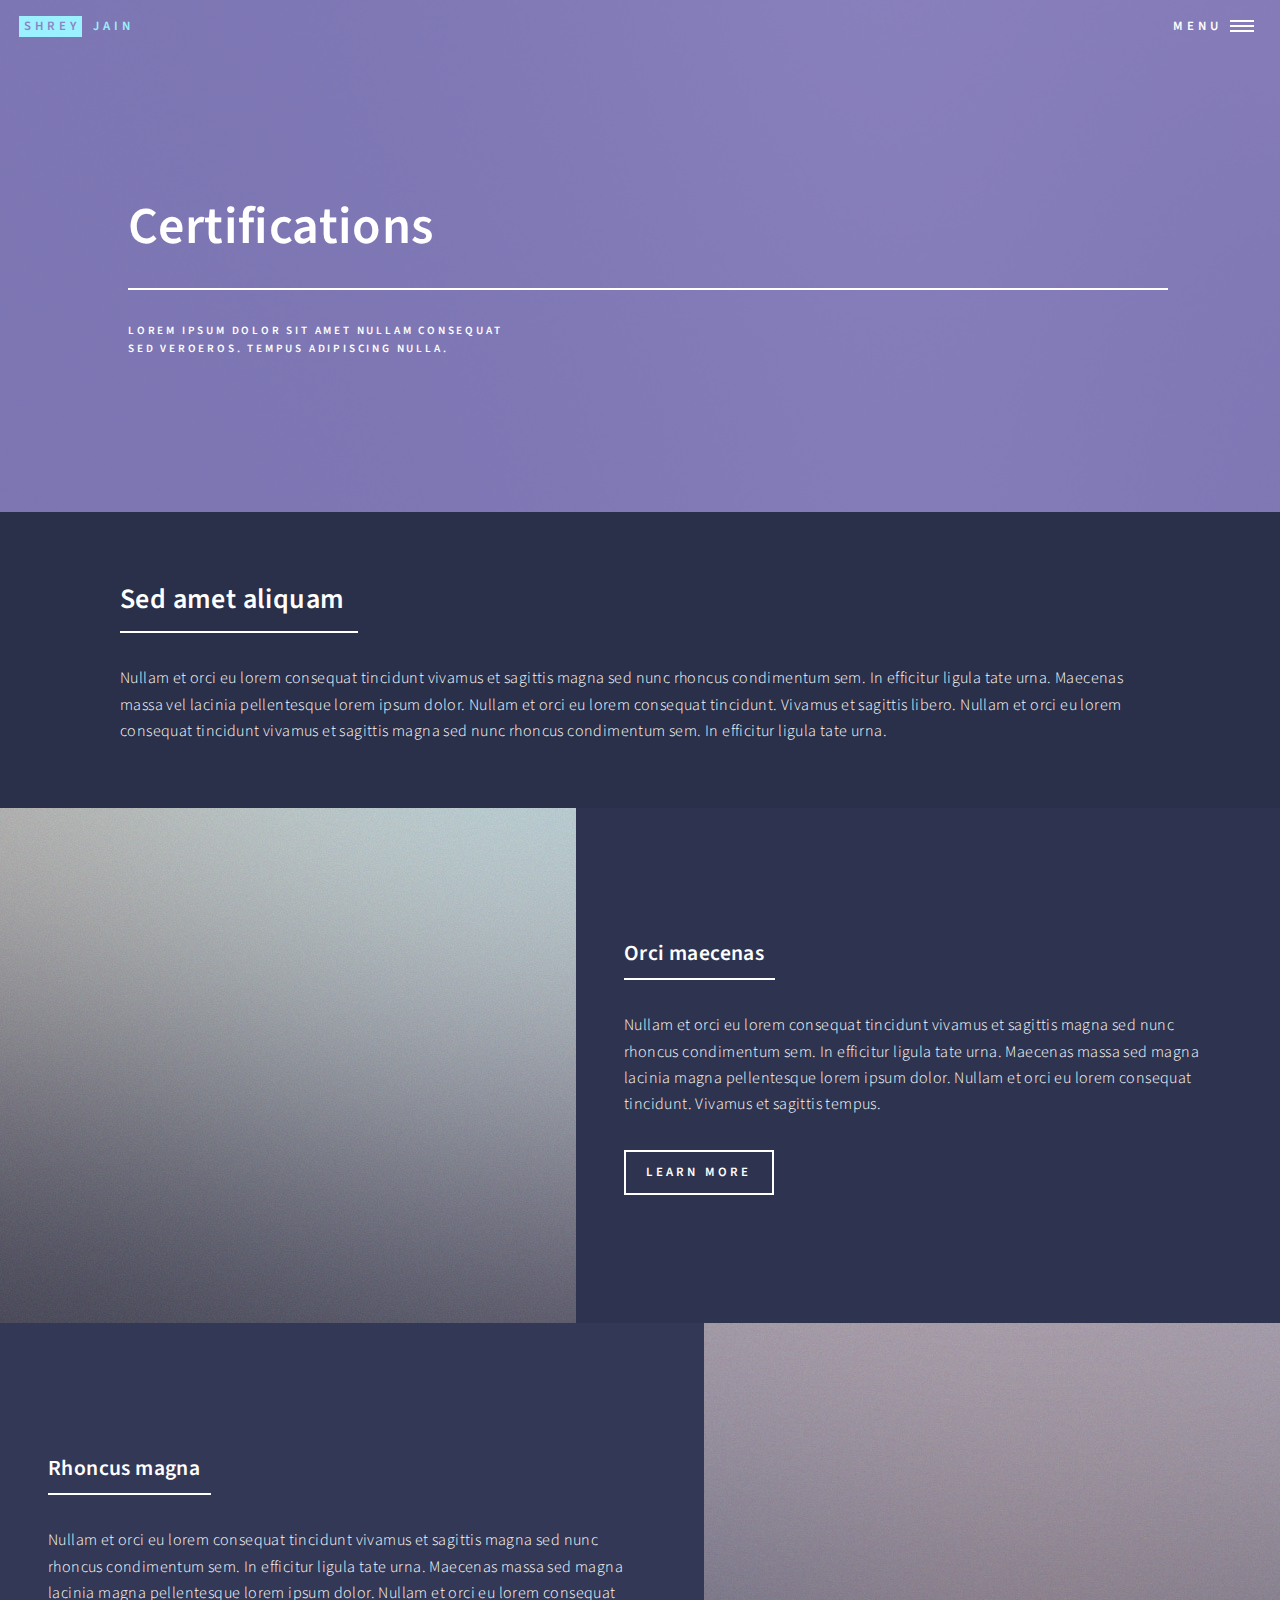
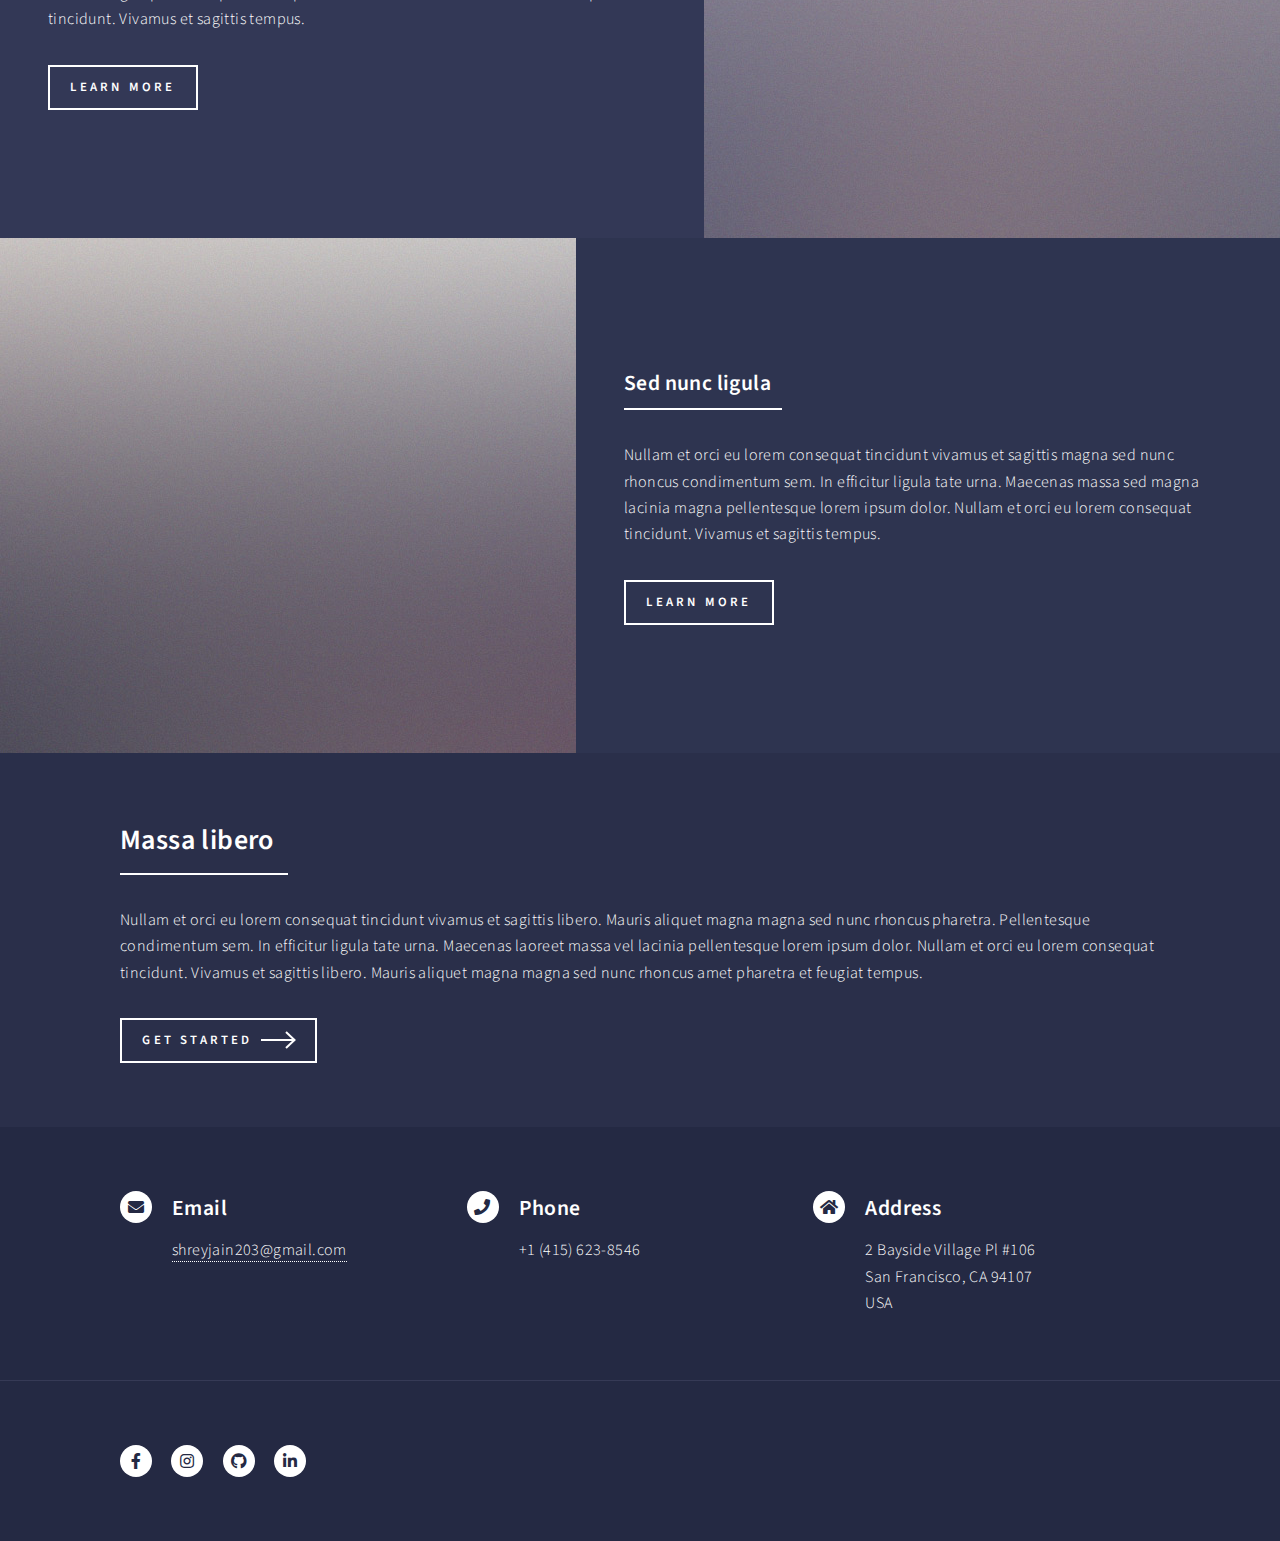
==== certifications.html @ ae89eba9 "added hobbies" ====
<!DOCTYPE HTML>
<!--
	Forty by HTML5 UP
	html5up.net | @ajlkn
	Free for personal and commercial use under the CCA 3.0 license (html5up.net/license)
-->
<html>
	<head>
		<title>Shrey Jain - Certifications</title>
		<meta charset="utf-8" />
		<meta name="viewport" content="width=device-width, initial-scale=1, user-scalable=no" />
		<link rel="stylesheet" href="assets/css/main.css" />
		<noscript><link rel="stylesheet" href="assets/css/noscript.css" /></noscript>
		<link rel = "icon" href = "images/me-title.jpg" type = "image/x-icon">
	</head>
	<body class="is-preload">

		<!-- Wrapper -->
			<div id="wrapper">

				<!-- Header -->
				<!-- Note: The "styleN" class below should match that of the banner element. -->
					<header id="header" class="alt style2">
						<a href="index.html" class="logo"><strong>Shrey</strong> <span>Jain</span></a>
						<nav>
							<a href="#menu">Menu</a>
						</nav>
					</header>

				<!-- Menu -->
					<nav id="menu">
						<ul class="links">
							<li><a href="index.html">Home</a></li>
							<li><a href="hobbies.html">Hobbies</a></li>
							<li><a href="purpose.html">Life Goal</a></li>
							<li><a href="projects.html">Projects</a></li>
							<li><a href="education.html">Education</a></li>
							<li><a href="certifications.html">Certifications</a></li>
							<li><a href="hobbies.html">Hobbies</a></li>
						</ul>
					</nav>

				<!-- Banner -->
				<!-- Note: The "styleN" class below should match that of the header element. -->
					<section id="banner" class="style2">
						<div class="inner">
							<span class="image">
								<img src="images/pic07.jpg" alt="" />
							</span>
							<header class="major">
								<h1>Certifications</h1>
							</header>
							<div class="content">
								<p>Lorem ipsum dolor sit amet nullam consequat<br />
								sed veroeros. tempus adipiscing nulla.</p>
							</div>
						</div>
					</section>

				<!-- Main -->
					<div id="main">

						<!-- One -->
							<section id="one">
								<div class="inner">
									<header class="major">
										<h2>Sed amet aliquam</h2>
									</header>
									<p>Nullam et orci eu lorem consequat tincidunt vivamus et sagittis magna sed nunc rhoncus condimentum sem. In efficitur ligula tate urna. Maecenas massa vel lacinia pellentesque lorem ipsum dolor. Nullam et orci eu lorem consequat tincidunt. Vivamus et sagittis libero. Nullam et orci eu lorem consequat tincidunt vivamus et sagittis magna sed nunc rhoncus condimentum sem. In efficitur ligula tate urna.</p>
								</div>
							</section>

						<!-- Two -->
							<section id="two" class="spotlights">
								<section>
									<a href="generic.html" class="image">
										<img src="images/pic08.jpg" alt="" data-position="center center" />
									</a>
									<div class="content">
										<div class="inner">
											<header class="major">
												<h3>Orci maecenas</h3>
											</header>
											<p>Nullam et orci eu lorem consequat tincidunt vivamus et sagittis magna sed nunc rhoncus condimentum sem. In efficitur ligula tate urna. Maecenas massa sed magna lacinia magna pellentesque lorem ipsum dolor. Nullam et orci eu lorem consequat tincidunt. Vivamus et sagittis tempus.</p>
											<ul class="actions">
												<li><a href="generic.html" class="button">Learn more</a></li>
											</ul>
										</div>
									</div>
								</section>
								<section>
									<a href="generic.html" class="image">
										<img src="images/pic09.jpg" alt="" data-position="top center" />
									</a>
									<div class="content">
										<div class="inner">
											<header class="major">
												<h3>Rhoncus magna</h3>
											</header>
											<p>Nullam et orci eu lorem consequat tincidunt vivamus et sagittis magna sed nunc rhoncus condimentum sem. In efficitur ligula tate urna. Maecenas massa sed magna lacinia magna pellentesque lorem ipsum dolor. Nullam et orci eu lorem consequat tincidunt. Vivamus et sagittis tempus.</p>
											<ul class="actions">
												<li><a href="generic.html" class="button">Learn more</a></li>
											</ul>
										</div>
									</div>
								</section>
								<section>
									<a href="generic.html" class="image">
										<img src="images/pic10.jpg" alt="" data-position="25% 25%" />
									</a>
									<div class="content">
										<div class="inner">
											<header class="major">
												<h3>Sed nunc ligula</h3>
											</header>
											<p>Nullam et orci eu lorem consequat tincidunt vivamus et sagittis magna sed nunc rhoncus condimentum sem. In efficitur ligula tate urna. Maecenas massa sed magna lacinia magna pellentesque lorem ipsum dolor. Nullam et orci eu lorem consequat tincidunt. Vivamus et sagittis tempus.</p>
											<ul class="actions">
												<li><a href="generic.html" class="button">Learn more</a></li>
											</ul>
										</div>
									</div>
								</section>
							</section>

						<!-- Three -->
							<section id="three">
								<div class="inner">
									<header class="major">
										<h2>Massa libero</h2>
									</header>
									<p>Nullam et orci eu lorem consequat tincidunt vivamus et sagittis libero. Mauris aliquet magna magna sed nunc rhoncus pharetra. Pellentesque condimentum sem. In efficitur ligula tate urna. Maecenas laoreet massa vel lacinia pellentesque lorem ipsum dolor. Nullam et orci eu lorem consequat tincidunt. Vivamus et sagittis libero. Mauris aliquet magna magna sed nunc rhoncus amet pharetra et feugiat tempus.</p>
									<ul class="actions">
										<li><a href="generic.html" class="button next">Get Started</a></li>
									</ul>
								</div>
							</section>

					</div>

				<!-- Contact -->
                <section id="contact">
                    <div class="inner">
                            <section>
                                <div class="contact-method">
                                    <span class="icon solid alt fa-envelope"></span>
                                    <h3>Email</h3>
                                    <a href="mailto:shreyjain203@gmail.com">shreyjain203@gmail.com</a>
                                </div>
                            </section>
                            <section>
                                <div class="contact-method">
                                    <span class="icon solid alt fa-phone"></span>
                                    <h3>Phone</h3>
                                    <span>+1 (415) 623-8546</span>
                                </div>
                            </section>
                            <section>
                                <div class="contact-method">
                                    <span class="icon solid alt fa-home"></span>
                                    <h3>Address</h3>
                                    <span>2 Bayside Village Pl #106<br />
                                    San Francisco, CA 94107<br />
                                    USA</span>
                                </div>
                            </section>
                        <!-- </section> -->
                    </div>
                </section>

				<!-- Footer -->
					<footer id="footer">
						<div class="inner">
							<ul class="icons">
								<li><a href="https://www.facebook.com/profile.php?id=100005959334900" class="icon brands alt fa-facebook-f" target="_blank"><span class="label">Facebook</span></a></li>
								<li><a href="https://www.instagram.com/shreyrerere/" class="icon brands alt fa-instagram" target="_blank"><span class="label">Instagram</span></a></li>
								<li><a href="https://github.com/shreyjain203" class="icon brands alt fa-github" target="_blank"><span class="label">GitHub</span></a></li>
								<li><a href="https://www.linkedin.com/in/shreyjain203/" class="icon brands alt fa-linkedin-in" target="_blank"><span class="label">LinkedIn</span></a></li>
							</ul>
						</div>
					</footer>

			</div>

		<!-- Scripts -->
			<script src="assets/js/jquery.min.js"></script>
			<script src="assets/js/jquery.scrolly.min.js"></script>
			<script src="assets/js/jquery.scrollex.min.js"></script>
			<script src="assets/js/browser.min.js"></script>
			<script src="assets/js/breakpoints.min.js"></script>
			<script src="assets/js/util.js"></script>
			<script src="assets/js/main.js"></script>

	</body>
</html>
---- assets/css/main.css ----
@import url(fontawesome-all.min.css);
@import url("https://fonts.googleapis.com/css?family=Source+Sans+Pro:300,300italic,600,600italic");

/*
	Forty by HTML5 UP
	html5up.net | @ajlkn
	Free for personal and commercial use under the CCA 3.0 license (html5up.net/license)
*/

html, body, div, span, applet, object,
iframe, h1, h2, h3, h4, h5, h6, p, blockquote,
pre, a, abbr, acronym, address, big, cite,
code, del, dfn, em, img, ins, kbd, q, s, samp,
small, strike, strong, sub, sup, tt, var, b,
u, i, center, dl, dt, dd, ol, ul, li, fieldset,
form, label, legend, table, caption, tbody,
tfoot, thead, tr, th, td, article, aside,
canvas, details, embed, figure, figcaption,
footer, header, hgroup, menu, nav, output, ruby,
section, summary, time, mark, audio, video {
	margin: 0;
	padding: 0;
	border: 0;
	font-size: 100%;
	font: inherit;
	vertical-align: baseline;}

article, aside, details, figcaption, figure,
footer, header, hgroup, menu, nav, section {
	display: block;}

body {
	line-height: 1;
}

ol, ul {
	list-style: none;
}

blockquote, q {
	quotes: none;
}

	blockquote:before, blockquote:after, q:before, q:after {
		content: '';
		content: none;
	}

table {
	border-collapse: collapse;
	border-spacing: 0;
}

body {
	-webkit-text-size-adjust: none;
}

mark {
	background-color: transparent;
	color: inherit;
}

input::-moz-focus-inner {
	border: 0;
	padding: 0;
}

input, select, textarea {
	-moz-appearance: none;
	-webkit-appearance: none;
	-ms-appearance: none;
	appearance: none;
}

/* Basic */

	@-ms-viewport {
		width: device-width;
	}

	body {
		-ms-overflow-style: scrollbar;
	}

	@media screen and (max-width: 480px) {

		html, body {
			min-width: 320px;
		}

	}

	html {
		box-sizing: border-box;
	}

	*, *:before, *:after {
		box-sizing: inherit;
	}

	body {
		background: #242943;
	}

		body.is-preload *, body.is-preload *:before, body.is-preload *:after {
			-moz-animation: none !important;
			-webkit-animation: none !important;
			-ms-animation: none !important;
			animation: none !important;
			-moz-transition: none !important;
			-webkit-transition: none !important;
			-ms-transition: none !important;
			transition: none !important;
		}

/* Type */

	body, input, select, textarea {
		color: #ffffff;
		font-family: "Source Sans Pro", Helvetica, sans-serif;
		font-size: 17pt;
		font-weight: 300;
		letter-spacing: 0.025em;
		line-height: 1.65;
	}

		@media screen and (max-width: 1680px) {

			body, input, select, textarea {
				font-size: 14pt;
			}

		}

		@media screen and (max-width: 1280px) {

			body, input, select, textarea {
				font-size: 12pt;
			}

		}

		@media screen and (max-width: 360px) {

			body, input, select, textarea {
				font-size: 11pt;
			}

		}

	a {
		-moz-transition: color 0.2s ease-in-out, border-bottom-color 0.2s ease-in-out;
		-webkit-transition: color 0.2s ease-in-out, border-bottom-color 0.2s ease-in-out;
		-ms-transition: color 0.2s ease-in-out, border-bottom-color 0.2s ease-in-out;
		transition: color 0.2s ease-in-out, border-bottom-color 0.2s ease-in-out;
		border-bottom: dotted 1px;
		color: inherit;
		text-decoration: none;
	}

		a:hover {
			border-bottom-color: transparent;
			color: #9bf1ff !important;
		}

		a:active {
			color: #53e3fb !important;
		}

	strong, b {
		color: #ffffff;
		font-weight: 600;
	}

	em, i {
		font-style: italic;
	}

	p {
		margin: 0 0 2em 0;
	}

	h1, h2, h3, h4, h5, h6 {
		color: #ffffff;
		font-weight: 600;
		line-height: 1.65;
		margin: 0 0 1em 0;
	}

		h1 a, h2 a, h3 a, h4 a, h5 a, h6 a {
			color: inherit;
			border-bottom: 0;
		}

	h1 {
		font-size: 2.5em;
	}

	h2 {
		font-size: 1.75em;
	}

	h3 {
		font-size: 1.35em;
	}

	h4 {
		font-size: 1.1em;
	}

	h5 {
		font-size: 0.9em;
	}

	h6 {
		font-size: 0.7em;
	}

	@media screen and (max-width: 736px) {

		h1 {
			font-size: 2em;
		}

		h2 {
			font-size: 1.5em;
		}

		h3 {
			font-size: 1.25em;
		}

	}

	sub {
		font-size: 0.8em;
		position: relative;
		top: 0.5em;
	}

	sup {
		font-size: 0.8em;
		position: relative;
		top: -0.5em;
	}

	blockquote {
		border-left: solid 4px rgba(212, 212, 255, 0.1);
		font-style: italic;
		margin: 0 0 2em 0;
		padding: 0.5em 0 0.5em 2em;
	}

	code {
		background: rgba(212, 212, 255, 0.035);
		font-family: "Courier New", monospace;
		font-size: 0.9em;
		margin: 0 0.25em;
		padding: 0.25em 0.65em;
	}

	pre {
		-webkit-overflow-scrolling: touch;
		font-family: "Courier New", monospace;
		font-size: 0.9em;
		margin: 0 0 2em 0;
	}

		pre code {
			display: block;
			line-height: 1.75;
			padding: 1em 1.5em;
			overflow-x: auto;
		}

	hr {
		border: 0;
		border-bottom: solid 1px rgba(212, 212, 255, 0.1);
		margin: 2em 0;
	}

		hr.major {
			margin: 3em 0;
		}

	.align-left {
		text-align: left;
	}

	.align-center {
		text-align: center;
	}

	.align-right {
		text-align: right;
	}

/* Row */

	.row {
		display: flex;
		flex-wrap: wrap;
		box-sizing: border-box;
		align-items: stretch;
	}

		.row > * {
			box-sizing: border-box;
		}

		.row.gtr-uniform > * > :last-child {
			margin-bottom: 0;
		}

		.row.aln-left {
			justify-content: flex-start;
		}

		.row.aln-center {
			justify-content: center;
		}

		.row.aln-right {
			justify-content: flex-end;
		}

		.row.aln-top {
			align-items: flex-start;
		}

		.row.aln-middle {
			align-items: center;
		}

		.row.aln-bottom {
			align-items: flex-end;
		}

		.row > .imp {
			order: -1;
		}

		.row > .col-1 {
			width: 8.33333%;
		}

		.row > .off-1 {
			margin-left: 8.33333%;
		}

		.row > .col-2 {
			width: 16.66667%;
		}

		.row > .off-2 {
			margin-left: 16.66667%;
		}

		.row > .col-3 {
			width: 25%;
		}

		.row > .off-3 {
			margin-left: 25%;
		}

		.row > .col-4 {
			width: 33.33333%;
		}

		.row > .off-4 {
			margin-left: 33.33333%;
		}

		.row > .col-5 {
			width: 41.66667%;
		}

		.row > .off-5 {
			margin-left: 41.66667%;
		}

		.row > .col-6 {
			width: 50%;
		}

		.row > .off-6 {
			margin-left: 50%;
		}

		.row > .col-7 {
			width: 58.33333%;
		}

		.row > .off-7 {
			margin-left: 58.33333%;
		}

		.row > .col-8 {
			width: 66.66667%;
		}

		.row > .off-8 {
			margin-left: 66.66667%;
		}

		.row > .col-9 {
			width: 75%;
		}

		.row > .off-9 {
			margin-left: 75%;
		}

		.row > .col-10 {
			width: 83.33333%;
		}

		.row > .off-10 {
			margin-left: 83.33333%;
		}

		.row > .col-11 {
			width: 91.66667%;
		}

		.row > .off-11 {
			margin-left: 91.66667%;
		}

		.row > .col-12 {
			width: 100%;
		}

		.row > .off-12 {
			margin-left: 100%;
		}

		.row.gtr-0 {
			margin-top: 0;
			margin-left: 0em;
		}

			.row.gtr-0 > * {
				padding: 0 0 0 0em;
			}

			.row.gtr-0.gtr-uniform {
				margin-top: 0em;
			}

				.row.gtr-0.gtr-uniform > * {
					padding-top: 0em;
				}

		.row.gtr-25 {
			margin-top: 0;
			margin-left: -0.5em;
		}

			.row.gtr-25 > * {
				padding: 0 0 0 0.5em;
			}

			.row.gtr-25.gtr-uniform {
				margin-top: -0.5em;
			}

				.row.gtr-25.gtr-uniform > * {
					padding-top: 0.5em;
				}

		.row.gtr-50 {
			margin-top: 0;
			margin-left: -1em;
		}

			.row.gtr-50 > * {
				padding: 0 0 0 1em;
			}

			.row.gtr-50.gtr-uniform {
				margin-top: -1em;
			}

				.row.gtr-50.gtr-uniform > * {
					padding-top: 1em;
				}

		.row {
			margin-top: 0;
			margin-left: -2em;
		}

			.row > * {
				padding: 0 0 0 2em;
			}

			.row.gtr-uniform {
				margin-top: -2em;
			}

				.row.gtr-uniform > * {
					padding-top: 2em;
				}

		.row.gtr-150 {
			margin-top: 0;
			margin-left: -3em;
		}

			.row.gtr-150 > * {
				padding: 0 0 0 3em;
			}

			.row.gtr-150.gtr-uniform {
				margin-top: -3em;
			}

				.row.gtr-150.gtr-uniform > * {
					padding-top: 3em;
				}

		.row.gtr-200 {
			margin-top: 0;
			margin-left: -4em;
		}

			.row.gtr-200 > * {
				padding: 0 0 0 4em;
			}

			.row.gtr-200.gtr-uniform {
				margin-top: -4em;
			}

				.row.gtr-200.gtr-uniform > * {
					padding-top: 4em;
				}

		@media screen and (max-width: 1680px) {

			.row {
				display: flex;
				flex-wrap: wrap;
				box-sizing: border-box;
				align-items: stretch;
			}

				.row > * {
					box-sizing: border-box;
				}

				.row.gtr-uniform > * > :last-child {
					margin-bottom: 0;
				}

				.row.aln-left {
					justify-content: flex-start;
				}

				.row.aln-center {
					justify-content: center;
				}

				.row.aln-right {
					justify-content: flex-end;
				}

				.row.aln-top {
					align-items: flex-start;
				}

				.row.aln-middle {
					align-items: center;
				}

				.row.aln-bottom {
					align-items: flex-end;
				}

				.row > .imp-xlarge {
					order: -1;
				}

				.row > .col-1-xlarge {
					width: 8.33333%;
				}

				.row > .off-1-xlarge {
					margin-left: 8.33333%;
				}

				.row > .col-2-xlarge {
					width: 16.66667%;
				}

				.row > .off-2-xlarge {
					margin-left: 16.66667%;
				}

				.row > .col-3-xlarge {
					width: 25%;
				}

				.row > .off-3-xlarge {
					margin-left: 25%;
				}

				.row > .col-4-xlarge {
					width: 33.33333%;
				}

				.row > .off-4-xlarge {
					margin-left: 33.33333%;
				}

				.row > .col-5-xlarge {
					width: 41.66667%;
				}

				.row > .off-5-xlarge {
					margin-left: 41.66667%;
				}

				.row > .col-6-xlarge {
					width: 50%;
				}

				.row > .off-6-xlarge {
					margin-left: 50%;
				}

				.row > .col-7-xlarge {
					width: 58.33333%;
				}

				.row > .off-7-xlarge {
					margin-left: 58.33333%;
				}

				.row > .col-8-xlarge {
					width: 66.66667%;
				}

				.row > .off-8-xlarge {
					margin-left: 66.66667%;
				}

				.row > .col-9-xlarge {
					width: 75%;
				}

				.row > .off-9-xlarge {
					margin-left: 75%;
				}

				.row > .col-10-xlarge {
					width: 83.33333%;
				}

				.row > .off-10-xlarge {
					margin-left: 83.33333%;
				}

				.row > .col-11-xlarge {
					width: 91.66667%;
				}

				.row > .off-11-xlarge {
					margin-left: 91.66667%;
				}

				.row > .col-12-xlarge {
					width: 100%;
				}

				.row > .off-12-xlarge {
					margin-left: 100%;
				}

				.row.gtr-0 {
					margin-top: 0;
					margin-left: 0em;
				}

					.row.gtr-0 > * {
						padding: 0 0 0 0em;
					}

					.row.gtr-0.gtr-uniform {
						margin-top: 0em;
					}

						.row.gtr-0.gtr-uniform > * {
							padding-top: 0em;
						}

				.row.gtr-25 {
					margin-top: 0;
					margin-left: -0.5em;
				}

					.row.gtr-25 > * {
						padding: 0 0 0 0.5em;
					}

					.row.gtr-25.gtr-uniform {
						margin-top: -0.5em;
					}

						.row.gtr-25.gtr-uniform > * {
							padding-top: 0.5em;
						}

				.row.gtr-50 {
					margin-top: 0;
					margin-left: -1em;
				}

					.row.gtr-50 > * {
						padding: 0 0 0 1em;
					}

					.row.gtr-50.gtr-uniform {
						margin-top: -1em;
					}

						.row.gtr-50.gtr-uniform > * {
							padding-top: 1em;
						}

				.row {
					margin-top: 0;
					margin-left: -2em;
				}

					.row > * {
						padding: 0 0 0 2em;
					}

					.row.gtr-uniform {
						margin-top: -2em;
					}

						.row.gtr-uniform > * {
							padding-top: 2em;
						}

				.row.gtr-150 {
					margin-top: 0;
					margin-left: -3em;
				}

					.row.gtr-150 > * {
						padding: 0 0 0 3em;
					}

					.row.gtr-150.gtr-uniform {
						margin-top: -3em;
					}

						.row.gtr-150.gtr-uniform > * {
							padding-top: 3em;
						}

				.row.gtr-200 {
					margin-top: 0;
					margin-left: -4em;
				}

					.row.gtr-200 > * {
						padding: 0 0 0 4em;
					}

					.row.gtr-200.gtr-uniform {
						margin-top: -4em;
					}

						.row.gtr-200.gtr-uniform > * {
							padding-top: 4em;
						}

		}

		@media screen and (max-width: 1280px) {

			.row {
				display: flex;
				flex-wrap: wrap;
				box-sizing: border-box;
				align-items: stretch;
			}

				.row > * {
					box-sizing: border-box;
				}

				.row.gtr-uniform > * > :last-child {
					margin-bottom: 0;
				}

				.row.aln-left {
					justify-content: flex-start;
				}

				.row.aln-center {
					justify-content: center;
				}

				.row.aln-right {
					justify-content: flex-end;
				}

				.row.aln-top {
					align-items: flex-start;
				}

				.row.aln-middle {
					align-items: center;
				}

				.row.aln-bottom {
					align-items: flex-end;
				}

				.row > .imp-large {
					order: -1;
				}

				.row > .col-1-large {
					width: 8.33333%;
				}

				.row > .off-1-large {
					margin-left: 8.33333%;
				}

				.row > .col-2-large {
					width: 16.66667%;
				}

				.row > .off-2-large {
					margin-left: 16.66667%;
				}

				.row > .col-3-large {
					width: 25%;
				}

				.row > .off-3-large {
					margin-left: 25%;
				}

				.row > .col-4-large {
					width: 33.33333%;
				}

				.row > .off-4-large {
					margin-left: 33.33333%;
				}

				.row > .col-5-large {
					width: 41.66667%;
				}

				.row > .off-5-large {
					margin-left: 41.66667%;
				}

				.row > .col-6-large {
					width: 50%;
				}

				.row > .off-6-large {
					margin-left: 50%;
				}

				.row > .col-7-large {
					width: 58.33333%;
				}

				.row > .off-7-large {
					margin-left: 58.33333%;
				}

				.row > .col-8-large {
					width: 66.66667%;
				}

				.row > .off-8-large {
					margin-left: 66.66667%;
				}

				.row > .col-9-large {
					width: 75%;
				}

				.row > .off-9-large {
					margin-left: 75%;
				}

				.row > .col-10-large {
					width: 83.33333%;
				}

				.row > .off-10-large {
					margin-left: 83.33333%;
				}

				.row > .col-11-large {
					width: 91.66667%;
				}

				.row > .off-11-large {
					margin-left: 91.66667%;
				}

				.row > .col-12-large {
					width: 100%;
				}

				.row > .off-12-large {
					margin-left: 100%;
				}

				.row.gtr-0 {
					margin-top: 0;
					margin-left: 0em;
				}

					.row.gtr-0 > * {
						padding: 0 0 0 0em;
					}

					.row.gtr-0.gtr-uniform {
						margin-top: 0em;
					}

						.row.gtr-0.gtr-uniform > * {
							padding-top: 0em;
						}

				.row.gtr-25 {
					margin-top: 0;
					margin-left: -0.375em;
				}

					.row.gtr-25 > * {
						padding: 0 0 0 0.375em;
					}

					.row.gtr-25.gtr-uniform {
						margin-top: -0.375em;
					}

						.row.gtr-25.gtr-uniform > * {
							padding-top: 0.375em;
						}

				.row.gtr-50 {
					margin-top: 0;
					margin-left: -0.75em;
				}

					.row.gtr-50 > * {
						padding: 0 0 0 0.75em;
					}

					.row.gtr-50.gtr-uniform {
						margin-top: -0.75em;
					}

						.row.gtr-50.gtr-uniform > * {
							padding-top: 0.75em;
						}

				.row {
					margin-top: 0;
					margin-left: -1.5em;
				}

					.row > * {
						padding: 0 0 0 1.5em;
					}

					.row.gtr-uniform {
						margin-top: -1.5em;
					}

						.row.gtr-uniform > * {
							padding-top: 1.5em;
						}

				.row.gtr-150 {
					margin-top: 0;
					margin-left: -2.25em;
				}

					.row.gtr-150 > * {
						padding: 0 0 0 2.25em;
					}

					.row.gtr-150.gtr-uniform {
						margin-top: -2.25em;
					}

						.row.gtr-150.gtr-uniform > * {
							padding-top: 2.25em;
						}

				.row.gtr-200 {
					margin-top: 0;
					margin-left: -3em;
				}

					.row.gtr-200 > * {
						padding: 0 0 0 3em;
					}

					.row.gtr-200.gtr-uniform {
						margin-top: -3em;
					}

						.row.gtr-200.gtr-uniform > * {
							padding-top: 3em;
						}

		}

		@media screen and (max-width: 980px) {

			.row {
				display: flex;
				flex-wrap: wrap;
				box-sizing: border-box;
				align-items: stretch;
			}

				.row > * {
					box-sizing: border-box;
				}

				.row.gtr-uniform > * > :last-child {
					margin-bottom: 0;
				}

				.row.aln-left {
					justify-content: flex-start;
				}

				.row.aln-center {
					justify-content: center;
				}

				.row.aln-right {
					justify-content: flex-end;
				}

				.row.aln-top {
					align-items: flex-start;
				}

				.row.aln-middle {
					align-items: center;
				}

				.row.aln-bottom {
					align-items: flex-end;
				}

				.row > .imp-medium {
					order: -1;
				}

				.row > .col-1-medium {
					width: 8.33333%;
				}

				.row > .off-1-medium {
					margin-left: 8.33333%;
				}

				.row > .col-2-medium {
					width: 16.66667%;
				}

				.row > .off-2-medium {
					margin-left: 16.66667%;
				}

				.row > .col-3-medium {
					width: 25%;
				}

				.row > .off-3-medium {
					margin-left: 25%;
				}

				.row > .col-4-medium {
					width: 33.33333%;
				}

				.row > .off-4-medium {
					margin-left: 33.33333%;
				}

				.row > .col-5-medium {
					width: 41.66667%;
				}

				.row > .off-5-medium {
					margin-left: 41.66667%;
				}

				.row > .col-6-medium {
					width: 50%;
				}

				.row > .off-6-medium {
					margin-left: 50%;
				}

				.row > .col-7-medium {
					width: 58.33333%;
				}

				.row > .off-7-medium {
					margin-left: 58.33333%;
				}

				.row > .col-8-medium {
					width: 66.66667%;
				}

				.row > .off-8-medium {
					margin-left: 66.66667%;
				}

				.row > .col-9-medium {
					width: 75%;
				}

				.row > .off-9-medium {
					margin-left: 75%;
				}

				.row > .col-10-medium {
					width: 83.33333%;
				}

				.row > .off-10-medium {
					margin-left: 83.33333%;
				}

				.row > .col-11-medium {
					width: 91.66667%;
				}

				.row > .off-11-medium {
					margin-left: 91.66667%;
				}

				.row > .col-12-medium {
					width: 100%;
				}

				.row > .off-12-medium {
					margin-left: 100%;
				}

				.row.gtr-0 {
					margin-top: 0;
					margin-left: 0em;
				}

					.row.gtr-0 > * {
						padding: 0 0 0 0em;
					}

					.row.gtr-0.gtr-uniform {
						margin-top: 0em;
					}

						.row.gtr-0.gtr-uniform > * {
							padding-top: 0em;
						}

				.row.gtr-25 {
					margin-top: 0;
					margin-left: -0.375em;
				}

					.row.gtr-25 > * {
						padding: 0 0 0 0.375em;
					}

					.row.gtr-25.gtr-uniform {
						margin-top: -0.375em;
					}

						.row.gtr-25.gtr-uniform > * {
							padding-top: 0.375em;
						}

				.row.gtr-50 {
					margin-top: 0;
					margin-left: -0.75em;
				}

					.row.gtr-50 > * {
						padding: 0 0 0 0.75em;
					}

					.row.gtr-50.gtr-uniform {
						margin-top: -0.75em;
					}

						.row.gtr-50.gtr-uniform > * {
							padding-top: 0.75em;
						}

				.row {
					margin-top: 0;
					margin-left: -1.5em;
				}

					.row > * {
						padding: 0 0 0 1.5em;
					}

					.row.gtr-uniform {
						margin-top: -1.5em;
					}

						.row.gtr-uniform > * {
							padding-top: 1.5em;
						}

				.row.gtr-150 {
					margin-top: 0;
					margin-left: -2.25em;
				}

					.row.gtr-150 > * {
						padding: 0 0 0 2.25em;
					}

					.row.gtr-150.gtr-uniform {
						margin-top: -2.25em;
					}

						.row.gtr-150.gtr-uniform > * {
							padding-top: 2.25em;
						}

				.row.gtr-200 {
					margin-top: 0;
					margin-left: -3em;
				}

					.row.gtr-200 > * {
						padding: 0 0 0 3em;
					}

					.row.gtr-200.gtr-uniform {
						margin-top: -3em;
					}

						.row.gtr-200.gtr-uniform > * {
							padding-top: 3em;
						}

		}

		@media screen and (max-width: 736px) {

			.row {
				display: flex;
				flex-wrap: wrap;
				box-sizing: border-box;
				align-items: stretch;
			}

				.row > * {
					box-sizing: border-box;
				}

				.row.gtr-uniform > * > :last-child {
					margin-bottom: 0;
				}

				.row.aln-left {
					justify-content: flex-start;
				}

				.row.aln-center {
					justify-content: center;
				}

				.row.aln-right {
					justify-content: flex-end;
				}

				.row.aln-top {
					align-items: flex-start;
				}

				.row.aln-middle {
					align-items: center;
				}

				.row.aln-bottom {
					align-items: flex-end;
				}

				.row > .imp-small {
					order: -1;
				}

				.row > .col-1-small {
					width: 8.33333%;
				}

				.row > .off-1-small {
					margin-left: 8.33333%;
				}

				.row > .col-2-small {
					width: 16.66667%;
				}

				.row > .off-2-small {
					margin-left: 16.66667%;
				}

				.row > .col-3-small {
					width: 25%;
				}

				.row > .off-3-small {
					margin-left: 25%;
				}

				.row > .col-4-small {
					width: 33.33333%;
				}

				.row > .off-4-small {
					margin-left: 33.33333%;
				}

				.row > .col-5-small {
					width: 41.66667%;
				}

				.row > .off-5-small {
					margin-left: 41.66667%;
				}

				.row > .col-6-small {
					width: 50%;
				}

				.row > .off-6-small {
					margin-left: 50%;
				}

				.row > .col-7-small {
					width: 58.33333%;
				}

				.row > .off-7-small {
					margin-left: 58.33333%;
				}

				.row > .col-8-small {
					width: 66.66667%;
				}

				.row > .off-8-small {
					margin-left: 66.66667%;
				}

				.row > .col-9-small {
					width: 75%;
				}

				.row > .off-9-small {
					margin-left: 75%;
				}

				.row > .col-10-small {
					width: 83.33333%;
				}

				.row > .off-10-small {
					margin-left: 83.33333%;
				}

				.row > .col-11-small {
					width: 91.66667%;
				}

				.row > .off-11-small {
					margin-left: 91.66667%;
				}

				.row > .col-12-small {
					width: 100%;
				}

				.row > .off-12-small {
					margin-left: 100%;
				}

				.row.gtr-0 {
					margin-top: 0;
					margin-left: 0em;
				}

					.row.gtr-0 > * {
						padding: 0 0 0 0em;
					}

					.row.gtr-0.gtr-uniform {
						margin-top: 0em;
					}

						.row.gtr-0.gtr-uniform > * {
							padding-top: 0em;
						}

				.row.gtr-25 {
					margin-top: 0;
					margin-left: -0.3125em;
				}

					.row.gtr-25 > * {
						padding: 0 0 0 0.3125em;
					}

					.row.gtr-25.gtr-uniform {
						margin-top: -0.3125em;
					}

						.row.gtr-25.gtr-uniform > * {
							padding-top: 0.3125em;
						}

				.row.gtr-50 {
					margin-top: 0;
					margin-left: -0.625em;
				}

					.row.gtr-50 > * {
						padding: 0 0 0 0.625em;
					}

					.row.gtr-50.gtr-uniform {
						margin-top: -0.625em;
					}

						.row.gtr-50.gtr-uniform > * {
							padding-top: 0.625em;
						}

				.row {
					margin-top: 0;
					margin-left: -1.25em;
				}

					.row > * {
						padding: 0 0 0 1.25em;
					}

					.row.gtr-uniform {
						margin-top: -1.25em;
					}

						.row.gtr-uniform > * {
							padding-top: 1.25em;
						}

				.row.gtr-150 {
					margin-top: 0;
					margin-left: -1.875em;
				}

					.row.gtr-150 > * {
						padding: 0 0 0 1.875em;
					}

					.row.gtr-150.gtr-uniform {
						margin-top: -1.875em;
					}

						.row.gtr-150.gtr-uniform > * {
							padding-top: 1.875em;
						}

				.row.gtr-200 {
					margin-top: 0;
					margin-left: -2.5em;
				}

					.row.gtr-200 > * {
						padding: 0 0 0 2.5em;
					}

					.row.gtr-200.gtr-uniform {
						margin-top: -2.5em;
					}

						.row.gtr-200.gtr-uniform > * {
							padding-top: 2.5em;
						}

		}

		@media screen and (max-width: 480px) {

			.row {
				display: flex;
				flex-wrap: wrap;
				box-sizing: border-box;
				align-items: stretch;
			}

				.row > * {
					box-sizing: border-box;
				}

				.row.gtr-uniform > * > :last-child {
					margin-bottom: 0;
				}

				.row.aln-left {
					justify-content: flex-start;
				}

				.row.aln-center {
					justify-content: center;
				}

				.row.aln-right {
					justify-content: flex-end;
				}

				.row.aln-top {
					align-items: flex-start;
				}

				.row.aln-middle {
					align-items: center;
				}

				.row.aln-bottom {
					align-items: flex-end;
				}

				.row > .imp-xsmall {
					order: -1;
				}

				.row > .col-1-xsmall {
					width: 8.33333%;
				}

				.row > .off-1-xsmall {
					margin-left: 8.33333%;
				}

				.row > .col-2-xsmall {
					width: 16.66667%;
				}

				.row > .off-2-xsmall {
					margin-left: 16.66667%;
				}

				.row > .col-3-xsmall {
					width: 25%;
				}

				.row > .off-3-xsmall {
					margin-left: 25%;
				}

				.row > .col-4-xsmall {
					width: 33.33333%;
				}

				.row > .off-4-xsmall {
					margin-left: 33.33333%;
				}

				.row > .col-5-xsmall {
					width: 41.66667%;
				}

				.row > .off-5-xsmall {
					margin-left: 41.66667%;
				}

				.row > .col-6-xsmall {
					width: 50%;
				}

				.row > .off-6-xsmall {
					margin-left: 50%;
				}

				.row > .col-7-xsmall {
					width: 58.33333%;
				}

				.row > .off-7-xsmall {
					margin-left: 58.33333%;
				}

				.row > .col-8-xsmall {
					width: 66.66667%;
				}

				.row > .off-8-xsmall {
					margin-left: 66.66667%;
				}

				.row > .col-9-xsmall {
					width: 75%;
				}

				.row > .off-9-xsmall {
					margin-left: 75%;
				}

				.row > .col-10-xsmall {
					width: 83.33333%;
				}

				.row > .off-10-xsmall {
					margin-left: 83.33333%;
				}

				.row > .col-11-xsmall {
					width: 91.66667%;
				}

				.row > .off-11-xsmall {
					margin-left: 91.66667%;
				}

				.row > .col-12-xsmall {
					width: 100%;
				}

				.row > .off-12-xsmall {
					margin-left: 100%;
				}

				.row.gtr-0 {
					margin-top: 0;
					margin-left: 0em;
				}

					.row.gtr-0 > * {
						padding: 0 0 0 0em;
					}

					.row.gtr-0.gtr-uniform {
						margin-top: 0em;
					}

						.row.gtr-0.gtr-uniform > * {
							padding-top: 0em;
						}

				.row.gtr-25 {
					margin-top: 0;
					margin-left: -0.3125em;
				}

					.row.gtr-25 > * {
						padding: 0 0 0 0.3125em;
					}

					.row.gtr-25.gtr-uniform {
						margin-top: -0.3125em;
					}

						.row.gtr-25.gtr-uniform > * {
							padding-top: 0.3125em;
						}

				.row.gtr-50 {
					margin-top: 0;
					margin-left: -0.625em;
				}

					.row.gtr-50 > * {
						padding: 0 0 0 0.625em;
					}

					.row.gtr-50.gtr-uniform {
						margin-top: -0.625em;
					}

						.row.gtr-50.gtr-uniform > * {
							padding-top: 0.625em;
						}

				.row {
					margin-top: 0;
					margin-left: -1.25em;
				}

					.row > * {
						padding: 0 0 0 1.25em;
					}

					.row.gtr-uniform {
						margin-top: -1.25em;
					}

						.row.gtr-uniform > * {
							padding-top: 1.25em;
						}

				.row.gtr-150 {
					margin-top: 0;
					margin-left: -1.875em;
				}

					.row.gtr-150 > * {
						padding: 0 0 0 1.875em;
					}

					.row.gtr-150.gtr-uniform {
						margin-top: -1.875em;
					}

						.row.gtr-150.gtr-uniform > * {
							padding-top: 1.875em;
						}

				.row.gtr-200 {
					margin-top: 0;
					margin-left: -2.5em;
				}

					.row.gtr-200 > * {
						padding: 0 0 0 2.5em;
					}

					.row.gtr-200.gtr-uniform {
						margin-top: -2.5em;
					}

						.row.gtr-200.gtr-uniform > * {
							padding-top: 2.5em;
						}

		}

/* Section/Article */

	section.special, article.special {
		text-align: center;
	}

	header.major {
		width: -moz-max-content;
		width: -webkit-max-content;
		width: -ms-max-content;
		width: max-content;
		margin-bottom: 2em;
	}

		header.major > :first-child {
			margin-bottom: 0;
			width: calc(100% + 0.5em);
		}

			header.major > :first-child:after {
				content: '';
				background-color: #ffffff;
				display: block;
				height: 2px;
				margin: 0.325em 0 0.5em 0;
				width: 100%;
			}

		header.major > p {
			font-size: 0.7em;
			font-weight: 600;
			letter-spacing: 0.25em;
			margin-bottom: 0;
			text-transform: uppercase;
		}

		body.is-ie header.major > :first-child:after {
			max-width: 9em;
		}

		body.is-ie header.major > h1:after {
			max-width: 100% !important;
		}

	@media screen and (max-width: 736px) {

		header.major > p br {
			display: none;
		}

	}

/* Form */

	form {
		margin: 0 0 2em 0;
	}

		form > :last-child {
			margin-bottom: 0;
		}

		form > .fields {
			display: -moz-flex;
			display: -webkit-flex;
			display: -ms-flex;
			display: flex;
			-moz-flex-wrap: wrap;
			-webkit-flex-wrap: wrap;
			-ms-flex-wrap: wrap;
			flex-wrap: wrap;
			width: calc(100% + 3em);
			margin: -1.5em 0 2em -1.5em;
		}

			form > .fields > .field {
				-moz-flex-grow: 0;
				-webkit-flex-grow: 0;
				-ms-flex-grow: 0;
				flex-grow: 0;
				-moz-flex-shrink: 0;
				-webkit-flex-shrink: 0;
				-ms-flex-shrink: 0;
				flex-shrink: 0;
				padding: 1.5em 0 0 1.5em;
				width: calc(100% - 1.5em);
			}

				form > .fields > .field.half {
					width: calc(50% - 0.75em);
				}

				form > .fields > .field.third {
					width: calc(100%/3 - 0.5em);
				}

				form > .fields > .field.quarter {
					width: calc(25% - 0.375em);
				}

		@media screen and (max-width: 480px) {

			form > .fields {
				width: calc(100% + 3em);
				margin: -1.5em 0 2em -1.5em;
			}

				form > .fields > .field {
					padding: 1.5em 0 0 1.5em;
					width: calc(100% - 1.5em);
				}

					form > .fields > .field.half {
						width: calc(100% - 1.5em);
					}

					form > .fields > .field.third {
						width: calc(100% - 1.5em);
					}

					form > .fields > .field.quarter {
						width: calc(100% - 1.5em);
					}

		}

	label {
		color: #ffffff;
		display: block;
		font-size: 0.8em;
		font-weight: 600;
		letter-spacing: 0.25em;
		margin: 0 0 1em 0;
		text-transform: uppercase;
	}

	input[type="text"],
	input[type="password"],
	input[type="email"],
	input[type="tel"],
	input[type="search"],
	input[type="url"],
	select,
	textarea {
		-moz-appearance: none;
		-webkit-appearance: none;
		-ms-appearance: none;
		appearance: none;
		background: rgba(212, 212, 255, 0.035);
		border: none;
		border-radius: 0;
		color: inherit;
		display: block;
		outline: 0;
		padding: 0 1em;
		text-decoration: none;
		width: 100%;
	}

		input[type="text"]:invalid,
		input[type="password"]:invalid,
		input[type="email"]:invalid,
		input[type="tel"]:invalid,
		input[type="search"]:invalid,
		input[type="url"]:invalid,
		select:invalid,
		textarea:invalid {
			box-shadow: none;
		}

		input[type="text"]:focus,
		input[type="password"]:focus,
		input[type="email"]:focus,
		input[type="tel"]:focus,
		input[type="search"]:focus,
		input[type="url"]:focus,
		select:focus,
		textarea:focus {
			border-color: #9bf1ff;
			box-shadow: 0 0 0 2px #9bf1ff;
		}

	select {
		background-image: url("data:image/svg+xml;charset=utf8,%3Csvg xmlns='http://www.w3.org/2000/svg' width='40' height='40' preserveAspectRatio='none' viewBox='0 0 40 40'%3E%3Cpath d='M9.4,12.3l10.4,10.4l10.4-10.4c0.2-0.2,0.5-0.4,0.9-0.4c0.3,0,0.6,0.1,0.9,0.4l3.3,3.3c0.2,0.2,0.4,0.5,0.4,0.9 c0,0.4-0.1,0.6-0.4,0.9L20.7,31.9c-0.2,0.2-0.5,0.4-0.9,0.4c-0.3,0-0.6-0.1-0.9-0.4L4.3,17.3c-0.2-0.2-0.4-0.5-0.4-0.9 c0-0.4,0.1-0.6,0.4-0.9l3.3-3.3c0.2-0.2,0.5-0.4,0.9-0.4S9.1,12.1,9.4,12.3z' fill='rgba(212, 212, 255, 0.1)' /%3E%3C/svg%3E");
		background-size: 1.25rem;
		background-repeat: no-repeat;
		background-position: calc(100% - 1rem) center;
		height: 2.75em;
		padding-right: 2.75em;
		text-overflow: ellipsis;
	}

		select option {
			color: #ffffff;
			background: #242943;
		}

		select:focus::-ms-value {
			background-color: transparent;
		}

		select::-ms-expand {
			display: none;
		}

	input[type="text"],
	input[type="password"],
	input[type="email"],
	input[type="tel"],
	input[type="search"],
	input[type="url"],
	select {
		height: 2.75em;
	}

	textarea {
		padding: 0.75em 1em;
	}

	input[type="checkbox"],
	input[type="radio"] {
		-moz-appearance: none;
		-webkit-appearance: none;
		-ms-appearance: none;
		appearance: none;
		display: block;
		float: left;
		margin-right: -2em;
		opacity: 0;
		width: 1em;
		z-index: -1;
	}

		input[type="checkbox"] + label,
		input[type="radio"] + label {
			text-decoration: none;
			color: #ffffff;
			cursor: pointer;
			display: inline-block;
			font-weight: 300;
			padding-left: 2.65em;
			padding-right: 0.75em;
			position: relative;
		}

			input[type="checkbox"] + label:before,
			input[type="radio"] + label:before {
				-moz-osx-font-smoothing: grayscale;
				-webkit-font-smoothing: antialiased;
				display: inline-block;
				font-style: normal;
				font-variant: normal;
				text-rendering: auto;
				line-height: 1;
				text-transform: none !important;
				font-family: 'Font Awesome 5 Free';
				font-weight: 900;
			}

			input[type="checkbox"] + label:before,
			input[type="radio"] + label:before {
				background: rgba(212, 212, 255, 0.035);
				content: '';
				display: inline-block;
				font-size: 0.8em;
				height: 2.0625em;
				left: 0;
				letter-spacing: 0;
				line-height: 2.0625em;
				position: absolute;
				text-align: center;
				top: 0;
				width: 2.0625em;
			}

		input[type="checkbox"]:checked + label:before,
		input[type="radio"]:checked + label:before {
			background: #ffffff;
			border-color: #9bf1ff;
			content: '\f00c';
			color: #242943;
		}

		input[type="checkbox"]:focus + label:before,
		input[type="radio"]:focus + label:before {
			box-shadow: 0 0 0 2px #9bf1ff;
		}

	input[type="radio"] + label:before {
		border-radius: 100%;
	}

	::-webkit-input-placeholder {
		color: rgba(244, 244, 255, 0.2) !important;
		opacity: 1.0;
	}

	:-moz-placeholder {
		color: rgba(244, 244, 255, 0.2) !important;
		opacity: 1.0;
	}

	::-moz-placeholder {
		color: rgba(244, 244, 255, 0.2) !important;
		opacity: 1.0;
	}

	:-ms-input-placeholder {
		color: rgba(244, 244, 255, 0.2) !important;
		opacity: 1.0;
	}

/* Box */

	.box {
		border: solid 1px rgba(212, 212, 255, 0.1);
		margin-bottom: 2em;
		padding: 1.5em;
	}

		.box > :last-child,
		.box > :last-child > :last-child,
		.box > :last-child > :last-child > :last-child {
			margin-bottom: 0;
		}

		.box.alt {
			border: 0;
			border-radius: 0;
			padding: 0;
		}

/* Icon */

	.icon {
		text-decoration: none;
		border-bottom: none;
		position: relative;
	}

		.icon:before {
			-moz-osx-font-smoothing: grayscale;
			-webkit-font-smoothing: antialiased;
			display: inline-block;
			font-style: normal;
			font-variant: normal;
			text-rendering: auto;
			line-height: 1;
			text-transform: none !important;
			font-family: 'Font Awesome 5 Free';
			font-weight: 400;
		}

		.icon > .label {
			display: none;
		}

		.icon:before {
			line-height: inherit;
		}

		.icon.solid:before {
			font-weight: 900;
		}

		.icon.brands:before {
			font-family: 'Font Awesome 5 Brands';
		}

		.icon.alt:before {
			background-color: #ffffff;
			border-radius: 100%;
			color: #242943;
			display: inline-block;
			height: 2em;
			line-height: 2em;
			text-align: center;
			width: 2em;
		}

	a.icon.alt:before {
		-moz-transition: background-color 0.2s ease-in-out;
		-webkit-transition: background-color 0.2s ease-in-out;
		-ms-transition: background-color 0.2s ease-in-out;
		transition: background-color 0.2s ease-in-out;
	}

	a.icon.alt:hover:before {
		background-color: #6fc3df;
	}

	a.icon.alt:active:before {
		background-color: #37a6cb;
	}

/* Image */

	.image {
		border: 0;
		display: inline-block;
		position: relative;
	}

		.image img {
			display: block;
		}

		.image.left, .image.right {
			max-width: 30%;
		}

			.image.left img, .image.right img {
				width: 100%;
			}

		.image.left {
			float: left;
			margin: 0 1.5em 1.25em 0;
			top: 0.25em;
		}

		.image.right {
			float: right;
			margin: 0 0 1.25em 1.5em;
			top: 0.25em;
		}

		.image.fit {
			display: block;
			margin: 0 0 2em 0;
			width: 100%;
		}

			.image.fit img {
				width: 100%;
			}

		.image.main {
			display: block;
			margin: 2.5em 0;
			width: 100%;
		}

			.image.main img {
				width: 100%;
			}

			@media screen and (max-width: 736px) {

				.image.main {
					margin: 1.5em 0;
				}

			}

/* List */

	ol {
		list-style: decimal;
		margin: 0 0 2em 0;
		padding-left: 1.25em;
	}

		ol li {
			padding-left: 0.25em;
		}

	ul {
		list-style: disc;
		margin: 0 0 2em 0;
		padding-left: 1em;
	}

		ul li {
			padding-left: 0.5em;
		}

		ul.alt {
			list-style: none;
			padding-left: 0;
		}

			ul.alt li {
				border-top: solid 1px rgba(212, 212, 255, 0.1);
				padding: 0.5em 0;
			}

				ul.alt li:first-child {
					border-top: 0;
					padding-top: 0;
				}

	dl {
		margin: 0 0 2em 0;
	}

		dl dt {
			display: block;
			font-weight: 600;
			margin: 0 0 1em 0;
		}

		dl dd {
			margin-left: 2em;
		}

/* Actions */

	ul.actions {
		display: -moz-flex;
		display: -webkit-flex;
		display: -ms-flex;
		display: flex;
		cursor: default;
		list-style: none;
		margin-left: -1em;
		padding-left: 0;
	}

		ul.actions li {
			padding: 0 0 0 1em;
			vertical-align: middle;
		}

		ul.actions.special {
			-moz-justify-content: center;
			-webkit-justify-content: center;
			-ms-justify-content: center;
			justify-content: center;
			width: 100%;
			margin-left: 0;
		}

			ul.actions.special li:first-child {
				padding-left: 0;
			}

		ul.actions.stacked {
			-moz-flex-direction: column;
			-webkit-flex-direction: column;
			-ms-flex-direction: column;
			flex-direction: column;
			margin-left: 0;
		}

			ul.actions.stacked li {
				padding: 1.3em 0 0 0;
			}

				ul.actions.stacked li:first-child {
					padding-top: 0;
				}

		ul.actions.fit {
			width: calc(100% + 1em);
		}

			ul.actions.fit li {
				-moz-flex-grow: 1;
				-webkit-flex-grow: 1;
				-ms-flex-grow: 1;
				flex-grow: 1;
				-moz-flex-shrink: 1;
				-webkit-flex-shrink: 1;
				-ms-flex-shrink: 1;
				flex-shrink: 1;
				width: 100%;
			}

				ul.actions.fit li > * {
					width: 100%;
				}

			ul.actions.fit.stacked {
				width: 100%;
			}

/* Icons */

	ul.icons {
		cursor: default;
		list-style: none;
		padding-left: 0;
	}

		ul.icons li {
			display: inline-block;
			padding: 0 1em 0 0;
		}

			ul.icons li:last-child {
				padding-right: 0;
			}

		@media screen and (max-width: 736px) {

			ul.icons li {
				padding: 0 0.75em 0 0;
			}

		}

/* Pagination */

	ul.pagination {
		cursor: default;
		list-style: none;
		padding-left: 0;
	}

		ul.pagination li {
			display: inline-block;
			padding-left: 0;
			vertical-align: middle;
		}

			ul.pagination li > .page {
				-moz-transition: background-color 0.2s ease-in-out, color 0.2s ease-in-out;
				-webkit-transition: background-color 0.2s ease-in-out, color 0.2s ease-in-out;
				-ms-transition: background-color 0.2s ease-in-out, color 0.2s ease-in-out;
				transition: background-color 0.2s ease-in-out, color 0.2s ease-in-out;
				border-bottom: 0;
				display: inline-block;
				font-size: 0.8em;
				font-weight: 600;
				height: 1.5em;
				line-height: 1.5em;
				margin: 0 0.125em;
				min-width: 1.5em;
				padding: 0 0.5em;
				text-align: center;
			}

				ul.pagination li > .page.active {
					background-color: #ffffff;
					color: #242943;
				}

					ul.pagination li > .page.active:hover {
						background-color: #9bf1ff;
						color: #242943 !important;
					}

					ul.pagination li > .page.active:active {
						background-color: #53e3fb;
					}

			ul.pagination li:first-child {
				padding-right: 0.75em;
			}

			ul.pagination li:last-child {
				padding-left: 0.75em;
			}

		@media screen and (max-width: 480px) {

			ul.pagination li:nth-child(n+2):nth-last-child(n+2) {
				display: none;
			}

			ul.pagination li:first-child {
				padding-right: 0;
			}

		}

/* Table */

	.table-wrapper {
		-webkit-overflow-scrolling: touch;
		overflow-x: auto;
	}

	table {
		margin: 0 0 2em 0;
		width: 100%;
	}

		table tbody tr {
			border: solid 1px rgba(212, 212, 255, 0.1);
			border-left: 0;
			border-right: 0;
		}

			table tbody tr:nth-child(2n + 1) {
				background-color: rgba(212, 212, 255, 0.035);
			}

		table td {
			padding: 0.75em 0.75em;
		}

		table th {
			color: #ffffff;
			font-size: 0.9em;
			font-weight: 600;
			padding: 0 0.75em 0.75em 0.75em;
			text-align: left;
		}

		table thead {
			border-bottom: solid 2px rgba(212, 212, 255, 0.1);
		}

		table tfoot {
			border-top: solid 2px rgba(212, 212, 255, 0.1);
		}

		table.alt {
			border-collapse: separate;
		}

			table.alt tbody tr td {
				border: solid 1px rgba(212, 212, 255, 0.1);
				border-left-width: 0;
				border-top-width: 0;
			}

				table.alt tbody tr td:first-child {
					border-left-width: 1px;
				}

			table.alt tbody tr:first-child td {
				border-top-width: 1px;
			}

			table.alt thead {
				border-bottom: 0;
			}

			table.alt tfoot {
				border-top: 0;
			}

/* Button */

	input[type="submit"],
	input[type="reset"],
	input[type="button"],
	button,
	.button {
		-moz-appearance: none;
		-webkit-appearance: none;
		-ms-appearance: none;
		appearance: none;
		-moz-transition: background-color 0.2s ease-in-out, box-shadow 0.2s ease-in-out, color 0.2s ease-in-out;
		-webkit-transition: background-color 0.2s ease-in-out, box-shadow 0.2s ease-in-out, color 0.2s ease-in-out;
		-ms-transition: background-color 0.2s ease-in-out, box-shadow 0.2s ease-in-out, color 0.2s ease-in-out;
		transition: background-color 0.2s ease-in-out, box-shadow 0.2s ease-in-out, color 0.2s ease-in-out;
		background-color: transparent;
		border: 0;
		border-radius: 0;
		box-shadow: inset 0 0 0 2px #ffffff;
		color: #ffffff;
		cursor: pointer;
		display: inline-block;
		font-size: 0.8em;
		font-weight: 600;
		height: 3.5em;
		letter-spacing: 0.25em;
		line-height: 3.5em;
		padding: 0 1.75em;
		text-align: center;
		text-decoration: none;
		text-transform: uppercase;
		white-space: nowrap;
	}

		input[type="submit"]:hover, input[type="submit"]:active,
		input[type="reset"]:hover,
		input[type="reset"]:active,
		input[type="button"]:hover,
		input[type="button"]:active,
		button:hover,
		button:active,
		.button:hover,
		.button:active {
			box-shadow: inset 0 0 0 2px #9bf1ff;
			color: #9bf1ff;
		}

		input[type="submit"]:active,
		input[type="reset"]:active,
		input[type="button"]:active,
		button:active,
		.button:active {
			background-color: rgba(155, 241, 255, 0.1);
			box-shadow: inset 0 0 0 2px #53e3fb;
			color: #53e3fb;
		}

		input[type="submit"].icon:before,
		input[type="reset"].icon:before,
		input[type="button"].icon:before,
		button.icon:before,
		.button.icon:before {
			margin-right: 0.5em;
		}

		input[type="submit"].fit,
		input[type="reset"].fit,
		input[type="button"].fit,
		button.fit,
		.button.fit {
			width: 100%;
		}

		input[type="submit"].small,
		input[type="reset"].small,
		input[type="button"].small,
		button.small,
		.button.small {
			font-size: 0.6em;
		}

		input[type="submit"].large,
		input[type="reset"].large,
		input[type="button"].large,
		button.large,
		.button.large {
			font-size: 1.25em;
			height: 3em;
			line-height: 3em;
		}

		input[type="submit"].next,
		input[type="reset"].next,
		input[type="button"].next,
		button.next,
		.button.next {
			padding-right: 4.5em;
			position: relative;
		}

			input[type="submit"].next:before, input[type="submit"].next:after,
			input[type="reset"].next:before,
			input[type="reset"].next:after,
			input[type="button"].next:before,
			input[type="button"].next:after,
			button.next:before,
			button.next:after,
			.button.next:before,
			.button.next:after {
				-moz-transition: opacity 0.2s ease-in-out;
				-webkit-transition: opacity 0.2s ease-in-out;
				-ms-transition: opacity 0.2s ease-in-out;
				transition: opacity 0.2s ease-in-out;
				background-position: center right;
				background-repeat: no-repeat;
				background-size: 36px 24px;
				content: '';
				display: block;
				height: 100%;
				position: absolute;
				right: 1.5em;
				top: 0;
				vertical-align: middle;
				width: 36px;
			}

			input[type="submit"].next:before,
			input[type="reset"].next:before,
			input[type="button"].next:before,
			button.next:before,
			.button.next:before {
				background-image: url("data:image/svg+xml;charset=utf8,%3Csvg xmlns='http://www.w3.org/2000/svg' xmlns:xlink='http://www.w3.org/1999/xlink' width='36px' height='24px' viewBox='0 0 36 24' zoomAndPan='disable'%3E%3Cstyle%3Eline %7B stroke: %23ffffff%3B stroke-width: 2px%3B %7D%3C/style%3E%3Cline x1='0' y1='12' x2='34' y2='12' /%3E%3Cline x1='25' y1='4' x2='34' y2='12.5' /%3E%3Cline x1='25' y1='20' x2='34' y2='11.5' /%3E%3C/svg%3E");
			}

			input[type="submit"].next:after,
			input[type="reset"].next:after,
			input[type="button"].next:after,
			button.next:after,
			.button.next:after {
				background-image: url("data:image/svg+xml;charset=utf8,%3Csvg xmlns='http://www.w3.org/2000/svg' xmlns:xlink='http://www.w3.org/1999/xlink' width='36px' height='24px' viewBox='0 0 36 24' zoomAndPan='disable'%3E%3Cstyle%3Eline %7B stroke: %239bf1ff%3B stroke-width: 2px%3B %7D%3C/style%3E%3Cline x1='0' y1='12' x2='34' y2='12' /%3E%3Cline x1='25' y1='4' x2='34' y2='12.5' /%3E%3Cline x1='25' y1='20' x2='34' y2='11.5' /%3E%3C/svg%3E");
				opacity: 0;
				z-index: 1;
			}

			input[type="submit"].next:hover:after, input[type="submit"].next:active:after,
			input[type="reset"].next:hover:after,
			input[type="reset"].next:active:after,
			input[type="button"].next:hover:after,
			input[type="button"].next:active:after,
			button.next:hover:after,
			button.next:active:after,
			.button.next:hover:after,
			.button.next:active:after {
				opacity: 1;
			}

			@media screen and (max-width: 1280px) {

				input[type="submit"].next,
				input[type="reset"].next,
				input[type="button"].next,
				button.next,
				.button.next {
					padding-right: 5em;
				}

			}

		input[type="submit"].primary,
		input[type="reset"].primary,
		input[type="button"].primary,
		button.primary,
		.button.primary {
			background-color: #ffffff;
			box-shadow: none;
			color: #242943;
		}

			input[type="submit"].primary:hover, input[type="submit"].primary:active,
			input[type="reset"].primary:hover,
			input[type="reset"].primary:active,
			input[type="button"].primary:hover,
			input[type="button"].primary:active,
			button.primary:hover,
			button.primary:active,
			.button.primary:hover,
			.button.primary:active {
				background-color: #9bf1ff;
				color: #242943 !important;
			}

			input[type="submit"].primary:active,
			input[type="reset"].primary:active,
			input[type="button"].primary:active,
			button.primary:active,
			.button.primary:active {
				background-color: #53e3fb;
			}

		input[type="submit"].disabled, input[type="submit"]:disabled,
		input[type="reset"].disabled,
		input[type="reset"]:disabled,
		input[type="button"].disabled,
		input[type="button"]:disabled,
		button.disabled,
		button:disabled,
		.button.disabled,
		.button:disabled {
			pointer-events: none;
			cursor: default;
			opacity: 0.25;
		}

/* Tiles */

	.tiles {
		display: -moz-flex;
		display: -webkit-flex;
		display: -ms-flex;
		display: flex;
		-moz-flex-wrap: wrap;
		-webkit-flex-wrap: wrap;
		-ms-flex-wrap: wrap;
		flex-wrap: wrap;
		border-top: 0 !important;
	}

		.tiles + * {
			border-top: 0 !important;
		}

		.tiles article {
			-moz-align-items: center;
			-webkit-align-items: center;
			-ms-align-items: center;
			align-items: center;
			display: -moz-flex;
			display: -webkit-flex;
			display: -ms-flex;
			display: flex;
			-moz-transition: -moz-transform 0.25s ease, opacity 0.25s ease, -moz-filter 1s ease, -webkit-filter 1s ease;
			-webkit-transition: -webkit-transform 0.25s ease, opacity 0.25s ease, -webkit-filter 1s ease, -webkit-filter 1s ease;
			-ms-transition: -ms-transform 0.25s ease, opacity 0.25s ease, -ms-filter 1s ease, -webkit-filter 1s ease;
			transition: transform 0.25s ease, opacity 0.25s ease, filter 1s ease, -webkit-filter 1s ease;
			padding: 4em 4em 2em 4em ;
			background-position: center;
			background-repeat: no-repeat;
			background-size: cover;
			cursor: default;
			height: 40vh;
			max-height: 40em;
			min-height: 23em;
			overflow: hidden;
			position: relative;
			width: 40%;
		}

			.tiles article .image {
				display: none;
			}

			.tiles article header {
				position: relative;
				z-index: 3;
			}

			.tiles article h3 {
				font-size: 1.75em;
			}

				.tiles article h3 a:hover {
					color: inherit !important;
				}

			.tiles article .link.primary {
				border: 0;
				height: 100%;
				left: 0;
				position: absolute;
				top: 0;
				width: 100%;
				z-index: 4;
			}

			.tiles article:before {
				-moz-transition: opacity 0.5s ease;
				-webkit-transition: opacity 0.5s ease;
				-ms-transition: opacity 0.5s ease;
				transition: opacity 0.5s ease;
				bottom: 0;
				content: '';
				display: block;
				height: 100%;
				left: 0;
				opacity: 0.85;
				position: absolute;
				width: 100%;
				z-index: 2;
			}

			.tiles article:after {
				background-color: rgba(36, 41, 67, 0.25);
				content: '';
				display: block;
				height: 100%;
				left: 0;
				position: absolute;
				top: 0;
				width: 100%;
				z-index: 1;
			}

			.tiles article:hover:before {
				opacity: 0;
			}

			.tiles article.is-transitioning {
				-moz-transform: scale(0.95);
				-webkit-transform: scale(0.95);
				-ms-transform: scale(0.95);
				transform: scale(0.95);
				-moz-filter: blur(0.5em);
				-webkit-filter: blur(0.5em);
				-ms-filter: blur(0.5em);
				filter: blur(0.5em);
				opacity: 0;
			}

			.tiles article:nth-child(4n - 1), .tiles article:nth-child(4n - 2) {
				width: 60%;
			}

			.tiles article:nth-child(6n - 5):before {
				background-color: #6fc3df;
			}

			.tiles article:nth-child(6n - 4):before {
				background-color: #8d82c4;
			}

			.tiles article:nth-child(6n - 3):before {
				background-color: #ec8d81;
			}

			.tiles article:nth-child(6n - 2):before {
				background-color: #e7b788;
			}

			.tiles article:nth-child(6n - 1):before {
				background-color: #8ea9e8;
			}

			.tiles article:nth-child(6n):before {
				background-color: #87c5a4;
			}

		@media screen and (max-width: 1280px) {

			.tiles article {
				padding: 4em 3em 2em 3em ;
				height: 30vh;
				max-height: 30em;
				min-height: 20em;
			}

		}

		@media screen and (max-width: 980px) {

			.tiles article {
				width: 50% !important;
			}

		}

		@media screen and (max-width: 736px) {

			.tiles article {
				padding: 3em 1.5em 1em 1.5em ;
				height: 16em;
				max-height: none;
				min-height: 0;
			}

				.tiles article h3 {
					font-size: 1.5em;
				}

		}

		@media screen and (max-width: 480px) {

			.tiles {
				display: block;
			}

				.tiles article {
					height: 20em;
					width: 100% !important;
				}

		}

/* Contact Method */

	.contact-method {
		margin: 0 0 2em 0;
		padding-left: 3.25em;
		position: relative;
	}

		.contact-method .icon {
			left: 0;
			position: absolute;
			top: 0;
		}

		.contact-method h3 {
			margin: 0 0 0.5em 0;
		}

/* Spotlights */

	.spotlights {
		border-top: 0 !important;
	}

		.spotlights + * {
			border-top: 0 !important;
		}

		.spotlights > section {
			display: -moz-flex;
			display: -webkit-flex;
			display: -ms-flex;
			display: flex;
			-moz-flex-direction: row;
			-webkit-flex-direction: row;
			-ms-flex-direction: row;
			flex-direction: row;
			background-color: #2e3450;
		}

			.spotlights > section > .image {
				background-position: center center;
				background-size: cover;
				border-radius: 0;
				display: block;
				position: relative;
				width: 30%;
			}

				.spotlights > section > .image img {
					border-radius: 0;
					display: block;
					width: 100%;
				}

				.spotlights > section > .image:before {
					background: rgba(36, 41, 67, 0.9);
					content: '';
					display: block;
					height: 100%;
					left: 0;
					opacity: 0;
					position: absolute;
					top: 0;
					width: 100%;
				}

			.spotlights > section > .content {
				display: -moz-flex;
				display: -webkit-flex;
				display: -ms-flex;
				display: flex;
				-moz-flex-direction: column;
				-webkit-flex-direction: column;
				-ms-flex-direction: column;
				flex-direction: column;
				-moz-justify-content: center;
				-webkit-justify-content: center;
				-ms-justify-content: center;
				justify-content: center;
				-moz-align-items: center;
				-webkit-align-items: center;
				-ms-align-items: center;
				align-items: center;
				padding: 2em 3em 0.1em 3em ;
				width: 70%;
			}

				.spotlights > section > .content > .inner {
					margin: 0 auto;
					max-width: 100%;
					width: 65em;
				}

			.spotlights > section:nth-child(2n) {
				-moz-flex-direction: row-reverse;
				-webkit-flex-direction: row-reverse;
				-ms-flex-direction: row-reverse;
				flex-direction: row-reverse;
				background-color: #333856;
			}

				.spotlights > section:nth-child(2n) > .content {
					-moz-align-items: -moz-flex-end;
					-webkit-align-items: -webkit-flex-end;
					-ms-align-items: -ms-flex-end;
					align-items: flex-end;
				}

		@media screen and (max-width: 1680px) {

			.spotlights > section > .image {
				width: 40%;
			}

			.spotlights > section > .content {
				width: 60%;
			}

		}

		@media screen and (max-width: 1280px) {

			.spotlights > section > .image {
				width: 45%;
			}

			.spotlights > section > .content {
				width: 55%;
			}

		}

		@media screen and (max-width: 980px) {

			.spotlights > section {
				display: block;
			}

				.spotlights > section > .image {
					width: 100%;
				}

				.spotlights > section > .content {
					padding: 4em 3em 2em 3em ;
					width: 100%;
				}

		}

		@media screen and (max-width: 736px) {

			.spotlights > section > .content {
				padding: 3em 1.5em 1em 1.5em ;
			}

		}

/* Header */

	@-moz-keyframes reveal-header {
		0% {
			top: -4em;
			opacity: 0;
		}

		100% {
			top: 0;
			opacity: 1;
		}
	}

	@-webkit-keyframes reveal-header {
		0% {
			top: -4em;
			opacity: 0;
		}

		100% {
			top: 0;
			opacity: 1;
		}
	}

	@-ms-keyframes reveal-header {
		0% {
			top: -4em;
			opacity: 0;
		}

		100% {
			top: 0;
			opacity: 1;
		}
	}

	@keyframes reveal-header {
		0% {
			top: -4em;
			opacity: 0;
		}

		100% {
			top: 0;
			opacity: 1;
		}
	}

	#header {
		display: -moz-flex;
		display: -webkit-flex;
		display: -ms-flex;
		display: flex;
		background-color: #2a2f4a;
		box-shadow: 0 0 0.25em 0 rgba(0, 0, 0, 0.15);
		cursor: default;
		font-weight: 600;
		height: 3.25em;
		left: 0;
		letter-spacing: 0.25em;
		line-height: 3.25em;
		margin: 0;
		position: fixed;
		text-transform: uppercase;
		top: 0;
		width: 100%;
		z-index: 10000;
	}

		#header .logo {
			border: 0;
			display: inline-block;
			font-size: 0.8em;
			height: inherit;
			line-height: inherit;
			padding: 0 1.5em;
		}

			#header .logo strong {
				-moz-transition: background-color 0.2s ease-in-out, color 0.2s ease-in-out;
				-webkit-transition: background-color 0.2s ease-in-out, color 0.2s ease-in-out;
				-ms-transition: background-color 0.2s ease-in-out, color 0.2s ease-in-out;
				transition: background-color 0.2s ease-in-out, color 0.2s ease-in-out;
				background-color: #ffffff;
				color: #242943;
				display: inline-block;
				line-height: 1.65em;
				margin-right: 0.325em;
				padding: 0 0.125em 0 0.375em;
			}

			#header .logo:hover strong {
				background-color: #9bf1ff;
			}

			#header .logo:active strong {
				background-color: #53e3fb;
			}

		#header nav {
			display: -moz-flex;
			display: -webkit-flex;
			display: -ms-flex;
			display: flex;
			-moz-justify-content: -moz-flex-end;
			-webkit-justify-content: -webkit-flex-end;
			-ms-justify-content: -ms-flex-end;
			justify-content: flex-end;
			-moz-flex-grow: 1;
			-webkit-flex-grow: 1;
			-ms-flex-grow: 1;
			flex-grow: 1;
			height: inherit;
			line-height: inherit;
		}

			#header nav a {
				border: 0;
				display: block;
				font-size: 0.8em;
				height: inherit;
				line-height: inherit;
				padding: 0 0.75em;
				position: relative;
				vertical-align: middle;
			}

				#header nav a:last-child {
					padding-right: 1.5em;
				}

				#header nav a[href="#menu"] {
					padding-right: 3.325em !important;
				}

					#header nav a[href="#menu"]:before, #header nav a[href="#menu"]:after {
						background-image: url("data:image/svg+xml;charset=utf8,%3Csvg xmlns='http://www.w3.org/2000/svg' width='24' height='32' viewBox='0 0 24 32' preserveAspectRatio='none'%3E%3Cstyle%3Eline %7B stroke-width: 2px%3B stroke: %23ffffff%3B %7D%3C/style%3E%3Cline x1='0' y1='11' x2='24' y2='11' /%3E%3Cline x1='0' y1='21' x2='24' y2='21' /%3E%3Cline x1='0' y1='16' x2='24' y2='16' /%3E%3C/svg%3E");
						background-position: center;
						background-repeat: no-repeat;
						background-size: 24px 32px;
						content: '';
						display: block;
						height: 100%;
						position: absolute;
						right: 1.5em;
						top: 0;
						vertical-align: middle;
						width: 24px;
					}

					#header nav a[href="#menu"]:after {
						-moz-transition: opacity 0.2s ease-in-out;
						-webkit-transition: opacity 0.2s ease-in-out;
						-ms-transition: opacity 0.2s ease-in-out;
						transition: opacity 0.2s ease-in-out;
						background-image: url("data:image/svg+xml;charset=utf8,%3Csvg xmlns='http://www.w3.org/2000/svg' width='24' height='32' viewBox='0 0 24 32' preserveAspectRatio='none'%3E%3Cstyle%3Eline %7B stroke-width: 2px%3B stroke: %239bf1ff%3B %7D%3C/style%3E%3Cline x1='0' y1='11' x2='24' y2='11' /%3E%3Cline x1='0' y1='21' x2='24' y2='21' /%3E%3Cline x1='0' y1='16' x2='24' y2='16' /%3E%3C/svg%3E");
						opacity: 0;
						z-index: 1;
					}

					#header nav a[href="#menu"]:hover:after, #header nav a[href="#menu"]:active:after {
						opacity: 1;
					}

					#header nav a[href="#menu"]:last-child {
						padding-right: 3.875em !important;
					}

						#header nav a[href="#menu"]:last-child:before, #header nav a[href="#menu"]:last-child:after {
							right: 2em;
						}

		#header.reveal {
			-moz-animation: reveal-header 0.35s ease;
			-webkit-animation: reveal-header 0.35s ease;
			-ms-animation: reveal-header 0.35s ease;
			animation: reveal-header 0.35s ease;
		}

		#header.alt {
			-moz-transition: opacity 2.5s ease;
			-webkit-transition: opacity 2.5s ease;
			-ms-transition: opacity 2.5s ease;
			transition: opacity 2.5s ease;
			-moz-transition-delay: 0.75s;
			-webkit-transition-delay: 0.75s;
			-ms-transition-delay: 0.75s;
			transition-delay: 0.75s;
			-moz-animation: none;
			-webkit-animation: none;
			-ms-animation: none;
			animation: none;
			background-color: transparent;
			box-shadow: none;
			position: absolute;
		}

			#header.alt.style1 .logo strong {
				color: #6fc3df;
			}

			#header.alt.style2 .logo strong {
				color: #8d82c4;
			}

			#header.alt.style3 .logo strong {
				color: #ec8d81;
			}

			#header.alt.style4 .logo strong {
				color: #e7b788;
			}

			#header.alt.style5 .logo strong {
				color: #8ea9e8;
			}

			#header.alt.style6 .logo strong {
				color: #87c5a4;
			}

		body.is-preload #header.alt {
			opacity: 0;
		}

		@media screen and (max-width: 1680px) {

			#header nav a[href="#menu"] {
				padding-right: 3.75em !important;
			}

				#header nav a[href="#menu"]:last-child {
					padding-right: 4.25em !important;
				}

		}

		@media screen and (max-width: 1280px) {

			#header nav a[href="#menu"] {
				padding-right: 4em !important;
			}

				#header nav a[href="#menu"]:last-child {
					padding-right: 4.5em !important;
				}

		}

		@media screen and (max-width: 736px) {

			#header {
				height: 2.75em;
				line-height: 2.75em;
			}

				#header .logo {
					padding: 0 1em;
				}

				#header nav a {
					padding: 0 0.5em;
				}

					#header nav a:last-child {
						padding-right: 1em;
					}

					#header nav a[href="#menu"] {
						padding-right: 3.25em !important;
					}

						#header nav a[href="#menu"]:before, #header nav a[href="#menu"]:after {
							right: 0.75em;
						}

						#header nav a[href="#menu"]:last-child {
							padding-right: 4em !important;
						}

							#header nav a[href="#menu"]:last-child:before, #header nav a[href="#menu"]:last-child:after {
								right: 1.5em;
							}

		}

		@media screen and (max-width: 480px) {

			#header .logo span {
				display: none;
			}

			#header nav a[href="#menu"] {
				overflow: hidden;
				padding-right: 0 !important;
				text-indent: 5em;
				white-space: nowrap;
				width: 5em;
			}

				#header nav a[href="#menu"]:before, #header nav a[href="#menu"]:after {
					right: 0;
					width: inherit;
				}

				#header nav a[href="#menu"]:last-child:before, #header nav a[href="#menu"]:last-child:after {
					width: 4em;
					right: 0;
				}

		}

/* Banner */

	#banner {
		-moz-align-items: center;
		-webkit-align-items: center;
		-ms-align-items: center;
		align-items: center;
		background-image: url("../../images/banner.jpg");
		display: -moz-flex;
		display: -webkit-flex;
		display: -ms-flex;
		display: flex;
		padding: 6em 4em 2em 5em ;
		background-attachment: fixed;
		background-position: center;
		background-repeat: no-repeat;
		background-size: cover;
		border-bottom: 0 !important;
		cursor: default;
		height: 60vh;
		margin-bottom: -3.25em;
		max-height: 32em;
		min-height: 22em;
		position: relative;
		top: -3.25em;
	}

		#banner:after {
			-moz-transition: opacity 2.5s ease;
			-webkit-transition: opacity 2.5s ease;
			-ms-transition: opacity 2.5s ease;
			transition: opacity 2.5s ease;
			-moz-transition-delay: 0.75s;
			-webkit-transition-delay: 0.75s;
			-ms-transition-delay: 0.75s;
			transition-delay: 0.75s;
			pointer-events: none;
			background-color: #242943;
			content: '';
			display: block;
			height: 100%;
			left: 0;
			opacity: 0.85;
			position: absolute;
			top: 0;
			width: 100%;
			z-index: 1;
		}

		#banner h1 {
			font-size: 3.25em;
		}

		#banner > .inner {
			-moz-transition: opacity 1.5s ease, -moz-transform 0.5s ease-out, -moz-filter 0.5s ease, -webkit-filter 0.5s ease;
			-webkit-transition: opacity 1.5s ease, -webkit-transform 0.5s ease-out, -webkit-filter 0.5s ease, -webkit-filter 0.5s ease;
			-ms-transition: opacity 1.5s ease, -ms-transform 0.5s ease-out, -ms-filter 0.5s ease, -webkit-filter 0.5s ease;
			transition: opacity 1.5s ease, transform 0.5s ease-out, filter 0.5s ease, -webkit-filter 0.5s ease;
			padding: 0 !important;
			position: relative;
			z-index: 2;
		}

			#banner > .inner .image {
				display: none;
			}

			#banner > .inner header {
				width: auto;
			}

				#banner > .inner header > :first-child {
					width: auto;
				}

					#banner > .inner header > :first-child:after {
						max-width: 100%;
					}

			#banner > .inner .content {
				display: -moz-flex;
				display: -webkit-flex;
				display: -ms-flex;
				display: flex;
				-moz-align-items: center;
				-webkit-align-items: center;
				-ms-align-items: center;
				align-items: center;
				margin: 0 0 2em 0;
			}

				#banner > .inner .content > * {
					margin-right: 1.5em;
					margin-bottom: 0;
				}

				#banner > .inner .content > :last-child {
					margin-right: 0;
				}

				#banner > .inner .content p {
					font-size: 0.7em;
					font-weight: 600;
					letter-spacing: 0.25em;
					text-transform: uppercase;
				}

		#banner.major {
			height: 75vh;
			min-height: 30em;
			max-height: 50em;
		}

			#banner.major.alt {
				opacity: 0.75;
			}

		#banner.style1:after {
			background-color: #6fc3df;
		}

		#banner.style2:after {
			background-color: #8d82c4;
		}

		#banner.style3:after {
			background-color: #ec8d81;
		}

		#banner.style4:after {
			background-color: #e7b788;
		}

		#banner.style5:after {
			background-color: #8ea9e8;
		}

		#banner.style6:after {
			background-color: #87c5a4;
		}

		body.is-preload #banner:after {
			opacity: 1.0;
		}

		body.is-preload #banner > .inner {
			-moz-filter: blur(0.125em);
			-webkit-filter: blur(0.125em);
			-ms-filter: blur(0.125em);
			filter: blur(0.125em);
			-moz-transform: translateX(-0.5em);
			-webkit-transform: translateX(-0.5em);
			-ms-transform: translateX(-0.5em);
			transform: translateX(-0.5em);
			opacity: 0;
		}

		@media screen and (max-width: 1280px) {

			#banner {
				background-attachment: scroll;
			}

		}

		@media screen and (max-width: 736px) {

			#banner {
				padding: 5em 0 1em 0 ;
				height: auto;
				margin-bottom: -2.75em;
				max-height: none;
				min-height: 0;
				top: -2.75em;
			}

				#banner h1 {
					font-size: 2em;
				}

				#banner > .inner .content {
					display: block;
				}

					#banner > .inner .content > * {
						margin-right: 0;
						margin-bottom: 2em;
					}

				#banner.major {
					height: auto;
					min-height: 0;
					max-height: none;
				}

		}

		@media screen and (max-width: 480px) {

			#banner {
				padding: 6em 0 2em 0 ;
			}

				#banner > .inner .content p br {
					display: none;
				}

				#banner.major {
					padding: 8em 0 4em 0 ;
				}

		}

/* Main */

	#main {
		background-color: #2a2f4a;
	}

		#main > * {
			border-top: solid 1px rgba(212, 212, 255, 0.1);
		}

			#main > *:first-child {
				border-top: 0;
			}

			#main > * > .inner {
				padding: 4em 0 2em 0 ;
				margin: 0 auto;
				max-width: 65em;
				width: calc(100% - 6em);
			}

				@media screen and (max-width: 736px) {

					#main > * > .inner {
						padding: 3em 0 1em 0 ;
						width: calc(100% - 3em);
					}

				}

		#main.alt {
			background-color: transparent;
			border-bottom: solid 1px rgba(212, 212, 255, 0.1);
		}

/* Contact */

	#contact {
		border-bottom: solid 1px rgba(212, 212, 255, 0.1);
		overflow-x: hidden;
	}

		#contact > .inner {
			display: -moz-flex;
			display: -webkit-flex;
			display: -ms-flex;
			display: flex;
			padding: 0 !important;
		}

			#contact > .inner > :nth-child(2n - 1) {
				padding: 4em 3em 2em 0 ;
				width: 60%;
			}

			#contact > .inner > :nth-child(2n) {
				padding: 4em 3em 2em 0 ;
				width: 60%;
			}

			#contact > .inner > .split {
				padding: 0;
			}

				#contact > .inner > .split > * {
					padding: 3em 0 1em 3em ;
					position: relative;
				}

					#contact > .inner > .split > *:before {
						border-top: solid 1px rgba(212, 212, 255, 0.1);
						content: '';
						display: block;
						margin-left: -3em;
						position: absolute;
						top: 0;
						width: calc(100vw + 3em);
					}

				#contact > .inner > .split > :first-child:before {
					display: none;
				}

		@media screen and (max-width: 980px) {

			#contact > .inner {
				display: block;
			}

				#contact > .inner > :nth-child(2n - 1) {
					padding: 4em 0 2em 0 ;
					border-right: 0;
					width: 100%;
				}

				#contact > .inner > :nth-child(2n) {
					padding-left: 0;
					width: 100%;
				}

				#contact > .inner > .split > * {
					padding: 3em 0 1em 0 ;
				}

				#contact > .inner > .split > :first-child:before {
					display: block;
				}

		}

		@media screen and (max-width: 736px) {

			#contact > .inner > :nth-child(2n - 1) {
				padding: 3em 0 1em 0 ;
			}

		}

/* Footer */

	#footer .copyright {
		font-size: 0.8em;
		list-style: none;
		padding-left: 0;
	}

		#footer .copyright li {
			border-left: solid 1px rgba(212, 212, 255, 0.1);
			color: rgba(244, 244, 255, 0.2);
			display: inline-block;
			line-height: 1;
			margin-left: 1em;
			padding-left: 1em;
		}

			#footer .copyright li:first-child {
				border-left: 0;
				margin-left: 0;
				padding-left: 0;
			}

	@media screen and (max-width: 480px) {

		#footer .copyright li {
			display: block;
			border-left: 0;
			margin-left: 0;
			padding-left: 0;
			line-height: inherit;
		}

	}

/* Wrapper */

	#wrapper {
		-moz-transition: -moz-filter 0.35s ease, -webkit-filter 0.35s ease, opacity 0.375s ease-out;
		-webkit-transition: -webkit-filter 0.35s ease, -webkit-filter 0.35s ease, opacity 0.375s ease-out;
		-ms-transition: -ms-filter 0.35s ease, -webkit-filter 0.35s ease, opacity 0.375s ease-out;
		transition: filter 0.35s ease, -webkit-filter 0.35s ease, opacity 0.375s ease-out;
		padding-top: 3.25em;
	}

		#wrapper.is-transitioning {
			opacity: 0;
		}

		#wrapper > * > .inner {
			padding: 4em 0 2em 0 ;
			margin: 0 auto;
			max-width: 65em;
			width: calc(100% - 6em);
		}

			@media screen and (max-width: 736px) {

				#wrapper > * > .inner {
					padding: 3em 0 1em 0 ;
					width: calc(100% - 3em);
				}

			}

		@media screen and (max-width: 736px) {

			#wrapper {
				padding-top: 2.75em;
			}

		}

/* Menu */

	#menu {
		-moz-transition: -moz-transform 0.35s ease, opacity 0.35s ease, visibility 0.35s;
		-webkit-transition: -webkit-transform 0.35s ease, opacity 0.35s ease, visibility 0.35s;
		-ms-transition: -ms-transform 0.35s ease, opacity 0.35s ease, visibility 0.35s;
		transition: transform 0.35s ease, opacity 0.35s ease, visibility 0.35s;
		-moz-align-items: center;
		-webkit-align-items: center;
		-ms-align-items: center;
		align-items: center;
		display: -moz-flex;
		display: -webkit-flex;
		display: -ms-flex;
		display: flex;
		-moz-justify-content: center;
		-webkit-justify-content: center;
		-ms-justify-content: center;
		justify-content: center;
		pointer-events: none;
		background: rgba(36, 41, 67, 0.9);
		box-shadow: none;
		height: 100%;
		left: 0;
		opacity: 0;
		overflow: hidden;
		padding: 3em 2em;
		position: fixed;
		top: 0;
		visibility: hidden;
		width: 100%;
		z-index: 10002;
	}

		#menu .inner {
			-moz-transition: -moz-transform 0.35s ease-out, opacity 0.35s ease, visibility 0.35s;
			-webkit-transition: -webkit-transform 0.35s ease-out, opacity 0.35s ease, visibility 0.35s;
			-ms-transition: -ms-transform 0.35s ease-out, opacity 0.35s ease, visibility 0.35s;
			transition: transform 0.35s ease-out, opacity 0.35s ease, visibility 0.35s;
			-moz-transform: rotateX(20deg);
			-webkit-transform: rotateX(20deg);
			-ms-transform: rotateX(20deg);
			transform: rotateX(20deg);
			-webkit-overflow-scrolling: touch;
			max-width: 100%;
			max-height: 100vh;
			opacity: 0;
			overflow: auto;
			text-align: center;
			visibility: hidden;
			width: 18em;
		}

			#menu .inner > :first-child {
				margin-top: 2em;
			}

			#menu .inner > :last-child {
				margin-bottom: 3em;
			}

		#menu ul {
			margin: 0 0 1em 0;
		}

			#menu ul.links {
				list-style: none;
				padding: 0;
			}

				#menu ul.links > li {
					padding: 0;
				}

					#menu ul.links > li > a:not(.button) {
						border: 0;
						border-top: solid 1px rgba(212, 212, 255, 0.1);
						display: block;
						font-size: 0.8em;
						font-weight: 600;
						letter-spacing: 0.25em;
						line-height: 4em;
						text-decoration: none;
						text-transform: uppercase;
					}

					#menu ul.links > li > .button {
						display: block;
						margin: 0.5em 0 0 0;
					}

					#menu ul.links > li:first-child > a:not(.button) {
						border-top: 0 !important;
					}

		#menu .close {
			-moz-transition: color 0.2s ease-in-out;
			-webkit-transition: color 0.2s ease-in-out;
			-ms-transition: color 0.2s ease-in-out;
			transition: color 0.2s ease-in-out;
			-webkit-tap-highlight-color: rgba(0, 0, 0, 0);
			border: 0;
			cursor: pointer;
			display: block;
			height: 4em;
			line-height: 4em;
			overflow: hidden;
			padding-right: 1.25em;
			position: absolute;
			right: 0;
			text-align: right;
			text-indent: 8em;
			top: 0;
			vertical-align: middle;
			white-space: nowrap;
			width: 8em;
		}

			#menu .close:before, #menu .close:after {
				-moz-transition: opacity 0.2s ease-in-out;
				-webkit-transition: opacity 0.2s ease-in-out;
				-ms-transition: opacity 0.2s ease-in-out;
				transition: opacity 0.2s ease-in-out;
				background-position: center;
				background-repeat: no-repeat;
				content: '';
				display: block;
				height: 4em;
				position: absolute;
				right: 0;
				top: 0;
				width: 4em;
			}

			#menu .close:before {
				background-image: url("data:image/svg+xml;charset=utf8,%3Csvg xmlns='http://www.w3.org/2000/svg' xmlns:xlink='http://www.w3.org/1999/xlink' width='20px' height='20px' viewBox='0 0 20 20' zoomAndPan='disable'%3E%3Cstyle%3Eline %7B stroke: %23ffffff%3B stroke-width: 2%3B %7D%3C/style%3E%3Cline x1='0' y1='0' x2='20' y2='20' /%3E%3Cline x1='20' y1='0' x2='0' y2='20' /%3E%3C/svg%3E");
			}

			#menu .close:after {
				background-image: url("data:image/svg+xml;charset=utf8,%3Csvg xmlns='http://www.w3.org/2000/svg' xmlns:xlink='http://www.w3.org/1999/xlink' width='20px' height='20px' viewBox='0 0 20 20' zoomAndPan='disable'%3E%3Cstyle%3Eline %7B stroke: %239bf1ff%3B stroke-width: 2%3B %7D%3C/style%3E%3Cline x1='0' y1='0' x2='20' y2='20' /%3E%3Cline x1='20' y1='0' x2='0' y2='20' /%3E%3C/svg%3E");
				opacity: 0;
			}

			#menu .close:hover:after, #menu .close:active:after {
				opacity: 1;
			}

	body.is-ie #menu {
		background: rgba(42, 47, 74, 0.975);
	}

	body.is-menu-visible #wrapper {
		-moz-filter: blur(0.5em);
		-webkit-filter: blur(0.5em);
		-ms-filter: blur(0.5em);
		filter: blur(0.5em);
	}

	body.is-menu-visible #menu {
		pointer-events: auto;
		opacity: 1;
		visibility: visible;
	}

		body.is-menu-visible #menu .inner {
			-moz-transform: none;
			-webkit-transform: none;
			-ms-transform: none;
			transform: none;
			opacity: 1;
			visibility: visible;
		}
---- assets/css/noscript.css ----
/*
	Forty by HTML5 UP
	html5up.net | @ajlkn
	Free for personal and commercial use under the CCA 3.0 license (html5up.net/license)
*/

/* Banner */

	body.is-preload #banner:after {
		opacity: 0.85;
	}

	body.is-preload #banner > .inner {
		-moz-filter: none;
		-webkit-filter: none;
		-ms-filter: none;
		filter: none;
		-moz-transform: none;
		-webkit-transform: none;
		-ms-transform: none;
		transform: none;
		opacity: 1;
	}
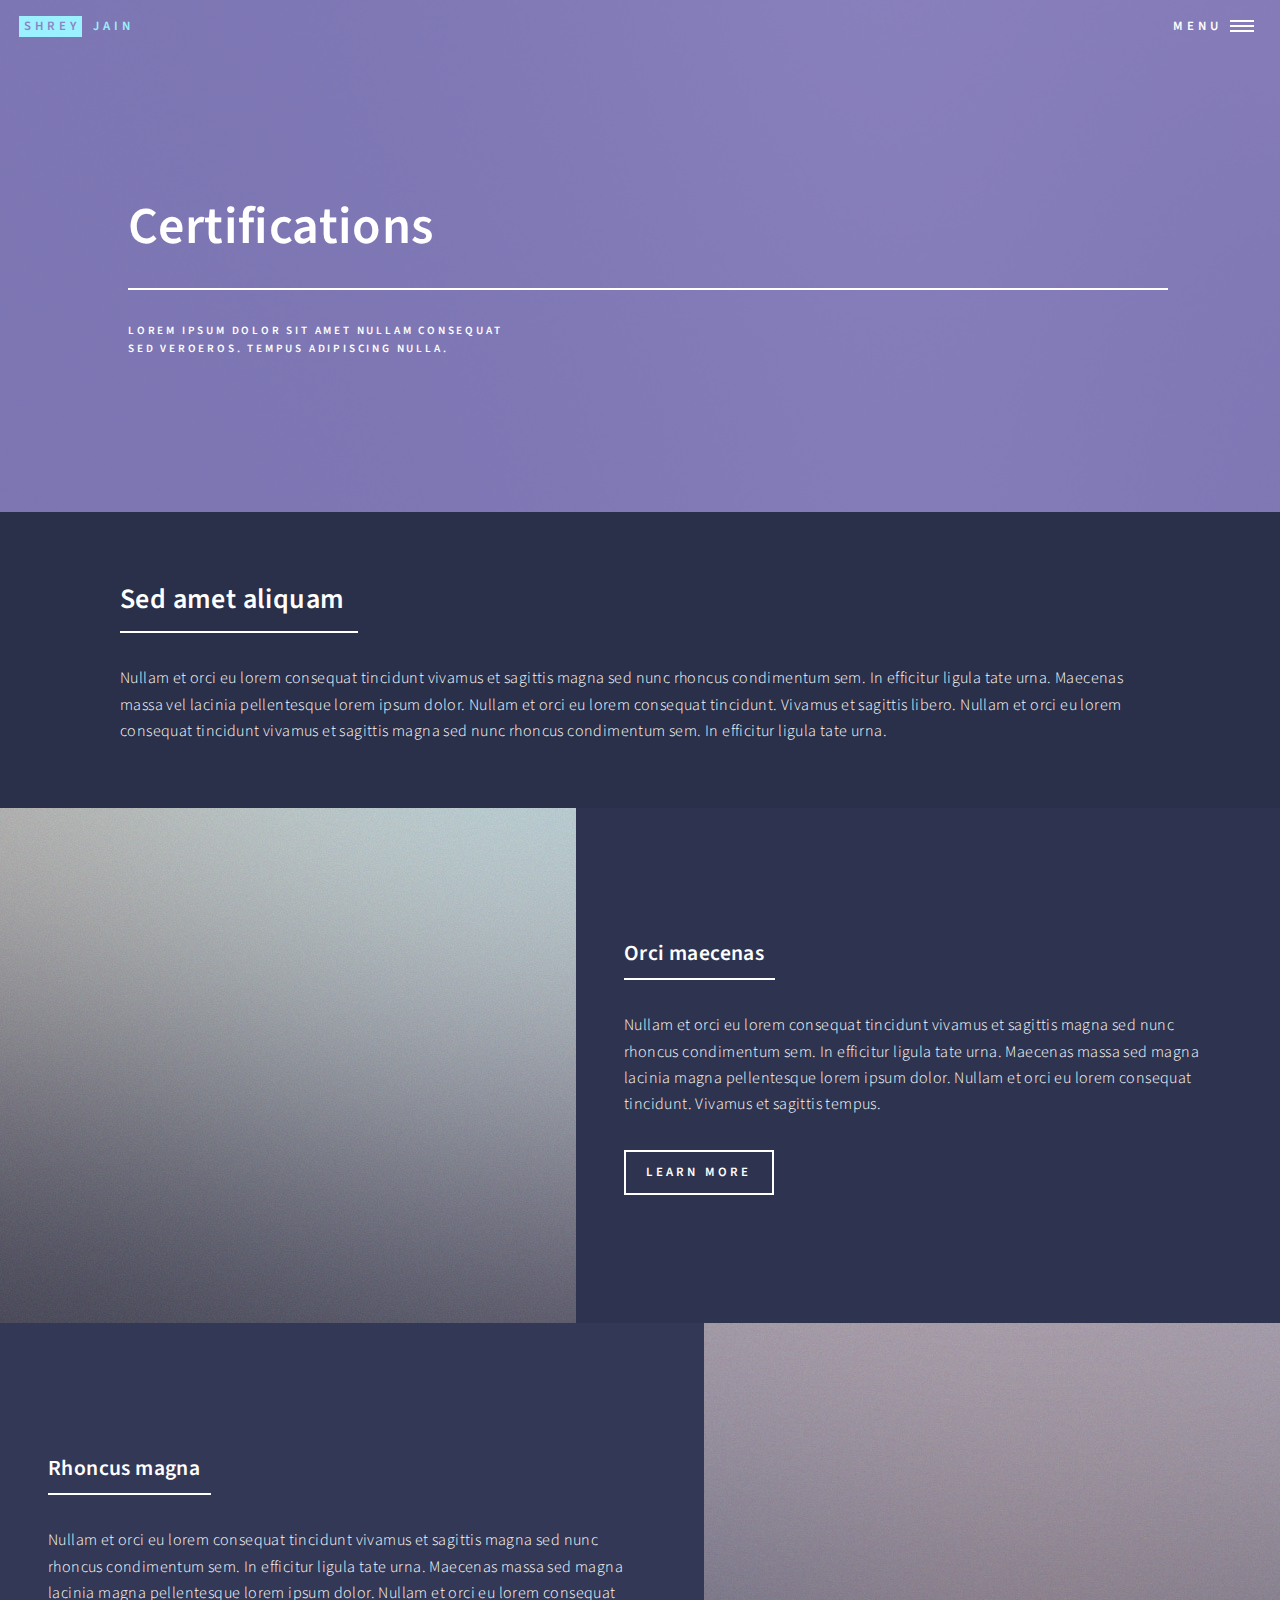
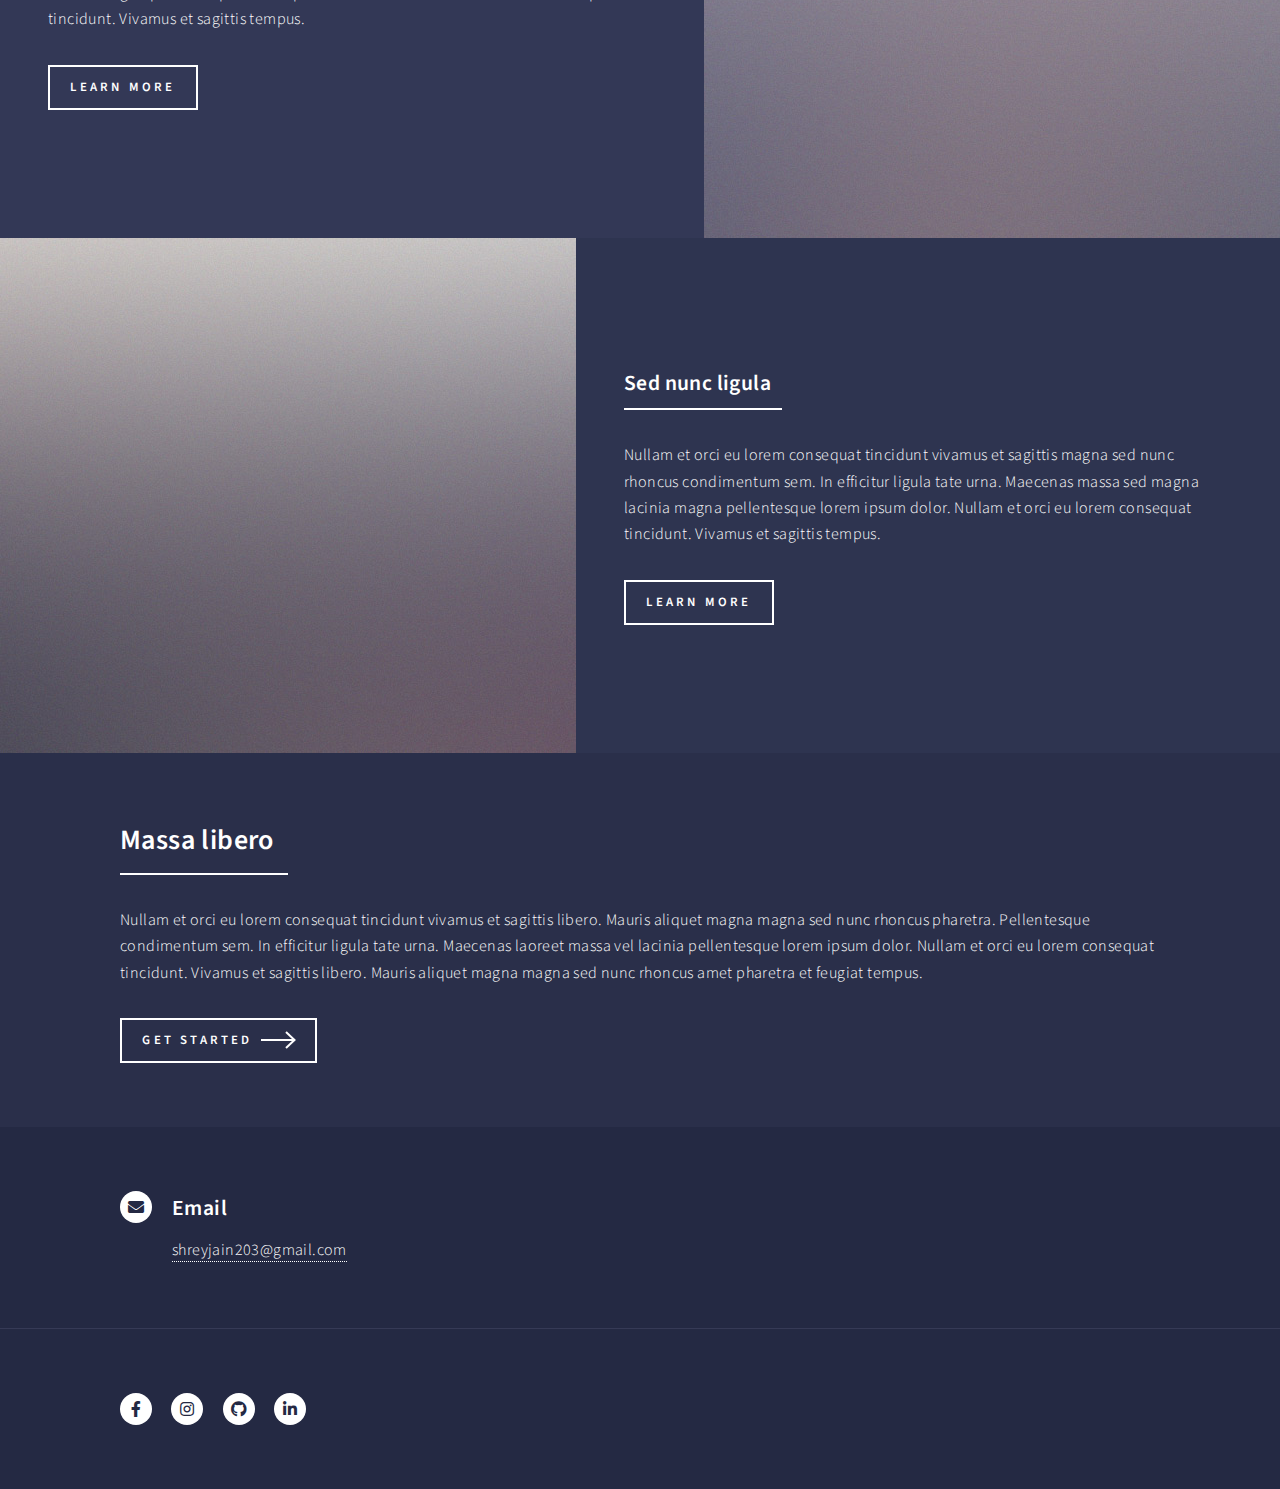
==== commit 1b78d9c8: "added changed contact me details" ====
--- a/certifications.html
+++ b/certifications.html
@@ -147,22 +147,6 @@
                                     <a href="mailto:shreyjain203@gmail.com">shreyjain203@gmail.com</a>
                                 </div>
                             </section>
-                            <section>
-                                <div class="contact-method">
-                                    <span class="icon solid alt fa-phone"></span>
-                                    <h3>Phone</h3>
-                                    <span>+1 (415) 623-8546</span>
-                                </div>
-                            </section>
-                            <section>
-                                <div class="contact-method">
-                                    <span class="icon solid alt fa-home"></span>
-                                    <h3>Address</h3>
-                                    <span>2 Bayside Village Pl #106<br />
-                                    San Francisco, CA 94107<br />
-                                    USA</span>
-                                </div>
-                            </section>
                         <!-- </section> -->
                     </div>
                 </section>
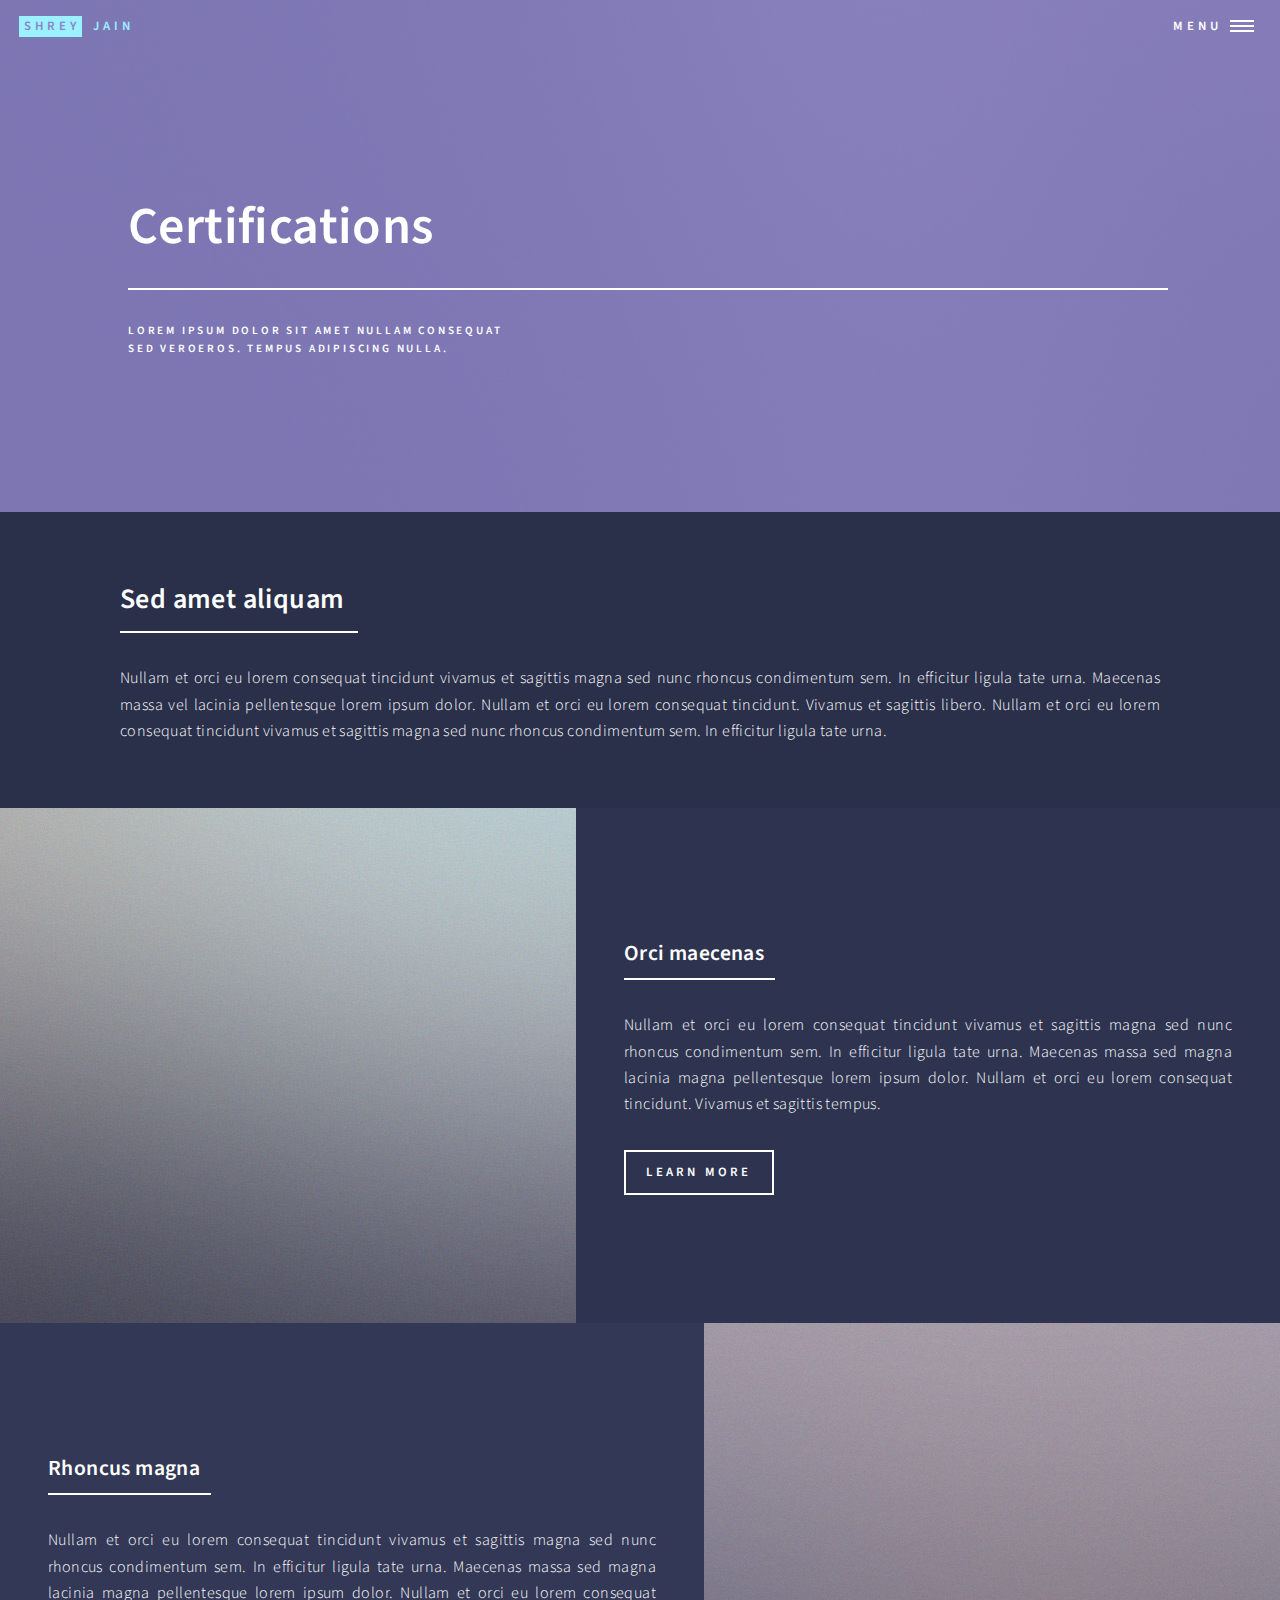
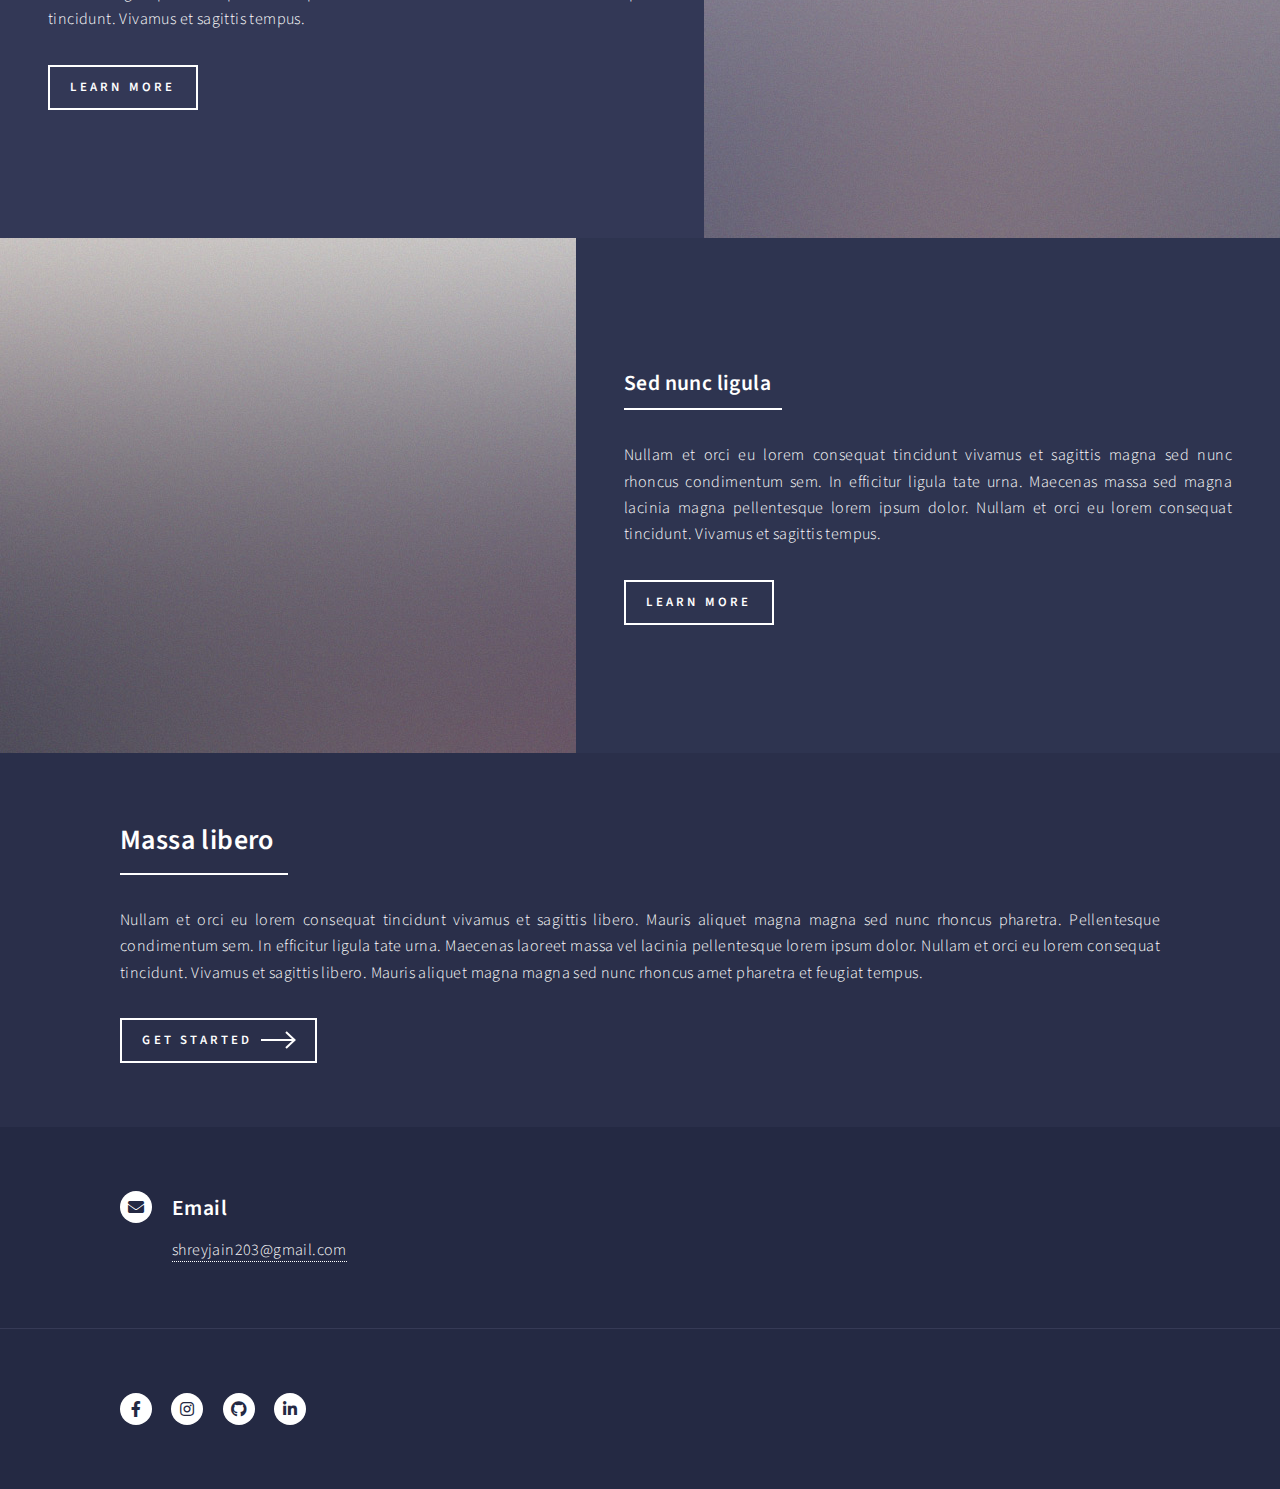
==== commit b6e6a91e: "align <p> to justify" ====
--- a/certifications.html
+++ b/certifications.html
@@ -1,9 +1,5 @@
 <!DOCTYPE HTML>
-<!--
-	Forty by HTML5 UP
-	html5up.net | @ajlkn
-	Free for personal and commercial use under the CCA 3.0 license (html5up.net/license)
--->
+
 <html>
 	<head>
 		<title>Shrey Jain - Certifications</title>
@@ -34,9 +30,9 @@
 							<li><a href="hobbies.html">Hobbies</a></li>
 							<li><a href="purpose.html">Life Goal</a></li>
 							<li><a href="projects.html">Projects</a></li>
+							<li><a href="experience.html">Work Experience</a></li>
 							<li><a href="education.html">Education</a></li>
 							<li><a href="certifications.html">Certifications</a></li>
-							<li><a href="hobbies.html">Hobbies</a></li>
 						</ul>
 					</nav>
 
@@ -66,7 +62,7 @@
 									<header class="major">
 										<h2>Sed amet aliquam</h2>
 									</header>
-									<p>Nullam et orci eu lorem consequat tincidunt vivamus et sagittis magna sed nunc rhoncus condimentum sem. In efficitur ligula tate urna. Maecenas massa vel lacinia pellentesque lorem ipsum dolor. Nullam et orci eu lorem consequat tincidunt. Vivamus et sagittis libero. Nullam et orci eu lorem consequat tincidunt vivamus et sagittis magna sed nunc rhoncus condimentum sem. In efficitur ligula tate urna.</p>
+									<p align="justify">Nullam et orci eu lorem consequat tincidunt vivamus et sagittis magna sed nunc rhoncus condimentum sem. In efficitur ligula tate urna. Maecenas massa vel lacinia pellentesque lorem ipsum dolor. Nullam et orci eu lorem consequat tincidunt. Vivamus et sagittis libero. Nullam et orci eu lorem consequat tincidunt vivamus et sagittis magna sed nunc rhoncus condimentum sem. In efficitur ligula tate urna.</p>
 								</div>
 							</section>
 
@@ -81,7 +77,7 @@
 											<header class="major">
 												<h3>Orci maecenas</h3>
 											</header>
-											<p>Nullam et orci eu lorem consequat tincidunt vivamus et sagittis magna sed nunc rhoncus condimentum sem. In efficitur ligula tate urna. Maecenas massa sed magna lacinia magna pellentesque lorem ipsum dolor. Nullam et orci eu lorem consequat tincidunt. Vivamus et sagittis tempus.</p>
+											<p align="justify">Nullam et orci eu lorem consequat tincidunt vivamus et sagittis magna sed nunc rhoncus condimentum sem. In efficitur ligula tate urna. Maecenas massa sed magna lacinia magna pellentesque lorem ipsum dolor. Nullam et orci eu lorem consequat tincidunt. Vivamus et sagittis tempus.</p>
 											<ul class="actions">
 												<li><a href="generic.html" class="button">Learn more</a></li>
 											</ul>
@@ -97,7 +93,7 @@
 											<header class="major">
 												<h3>Rhoncus magna</h3>
 											</header>
-											<p>Nullam et orci eu lorem consequat tincidunt vivamus et sagittis magna sed nunc rhoncus condimentum sem. In efficitur ligula tate urna. Maecenas massa sed magna lacinia magna pellentesque lorem ipsum dolor. Nullam et orci eu lorem consequat tincidunt. Vivamus et sagittis tempus.</p>
+											<p align="justify">Nullam et orci eu lorem consequat tincidunt vivamus et sagittis magna sed nunc rhoncus condimentum sem. In efficitur ligula tate urna. Maecenas massa sed magna lacinia magna pellentesque lorem ipsum dolor. Nullam et orci eu lorem consequat tincidunt. Vivamus et sagittis tempus.</p>
 											<ul class="actions">
 												<li><a href="generic.html" class="button">Learn more</a></li>
 											</ul>
@@ -113,7 +109,7 @@
 											<header class="major">
 												<h3>Sed nunc ligula</h3>
 											</header>
-											<p>Nullam et orci eu lorem consequat tincidunt vivamus et sagittis magna sed nunc rhoncus condimentum sem. In efficitur ligula tate urna. Maecenas massa sed magna lacinia magna pellentesque lorem ipsum dolor. Nullam et orci eu lorem consequat tincidunt. Vivamus et sagittis tempus.</p>
+											<p align="justify">Nullam et orci eu lorem consequat tincidunt vivamus et sagittis magna sed nunc rhoncus condimentum sem. In efficitur ligula tate urna. Maecenas massa sed magna lacinia magna pellentesque lorem ipsum dolor. Nullam et orci eu lorem consequat tincidunt. Vivamus et sagittis tempus.</p>
 											<ul class="actions">
 												<li><a href="generic.html" class="button">Learn more</a></li>
 											</ul>
@@ -128,7 +124,7 @@
 									<header class="major">
 										<h2>Massa libero</h2>
 									</header>
-									<p>Nullam et orci eu lorem consequat tincidunt vivamus et sagittis libero. Mauris aliquet magna magna sed nunc rhoncus pharetra. Pellentesque condimentum sem. In efficitur ligula tate urna. Maecenas laoreet massa vel lacinia pellentesque lorem ipsum dolor. Nullam et orci eu lorem consequat tincidunt. Vivamus et sagittis libero. Mauris aliquet magna magna sed nunc rhoncus amet pharetra et feugiat tempus.</p>
+									<p align="justify">Nullam et orci eu lorem consequat tincidunt vivamus et sagittis libero. Mauris aliquet magna magna sed nunc rhoncus pharetra. Pellentesque condimentum sem. In efficitur ligula tate urna. Maecenas laoreet massa vel lacinia pellentesque lorem ipsum dolor. Nullam et orci eu lorem consequat tincidunt. Vivamus et sagittis libero. Mauris aliquet magna magna sed nunc rhoncus amet pharetra et feugiat tempus.</p>
 									<ul class="actions">
 										<li><a href="generic.html" class="button next">Get Started</a></li>
 									</ul>
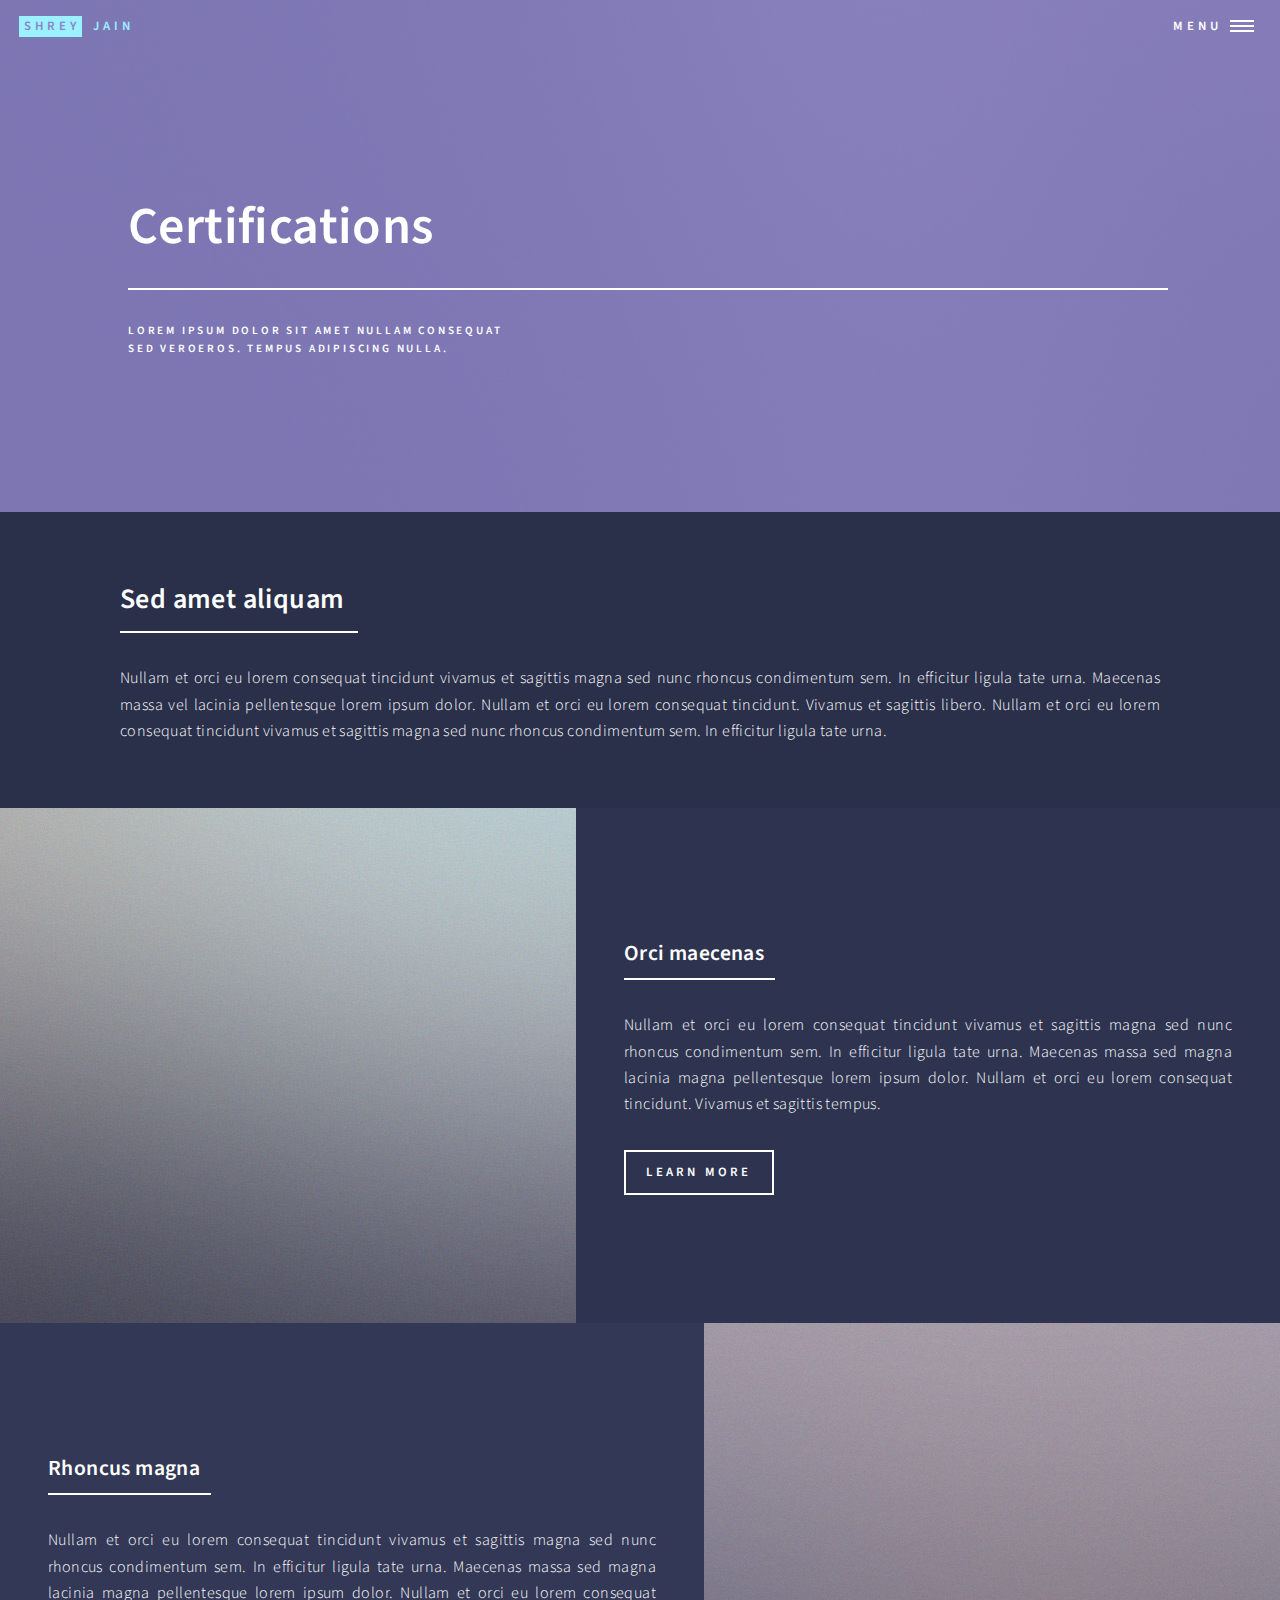
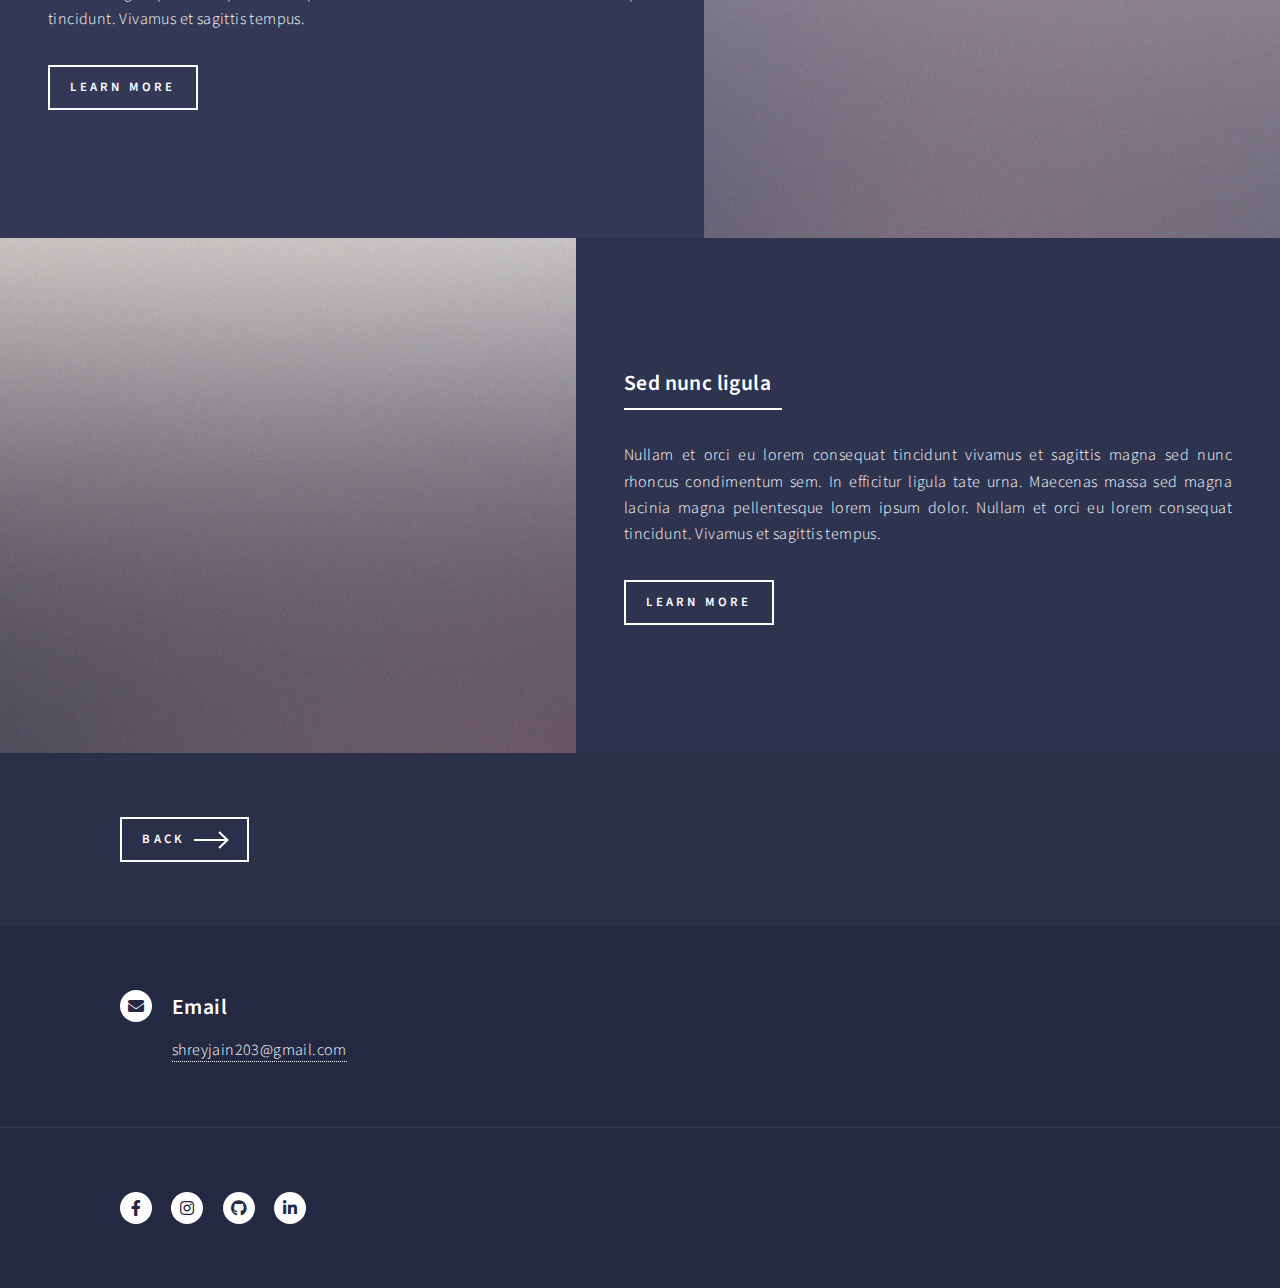
==== commit 22af24e0: "added experience page" ====
--- a/certifications.html
+++ b/certifications.html
@@ -119,17 +119,13 @@
 							</section>
 
 						<!-- Three -->
-							<section id="three">
-								<div class="inner">
-									<header class="major">
-										<h2>Massa libero</h2>
-									</header>
-									<p align="justify">Nullam et orci eu lorem consequat tincidunt vivamus et sagittis libero. Mauris aliquet magna magna sed nunc rhoncus pharetra. Pellentesque condimentum sem. In efficitur ligula tate urna. Maecenas laoreet massa vel lacinia pellentesque lorem ipsum dolor. Nullam et orci eu lorem consequat tincidunt. Vivamus et sagittis libero. Mauris aliquet magna magna sed nunc rhoncus amet pharetra et feugiat tempus.</p>
-									<ul class="actions">
-										<li><a href="generic.html" class="button next">Get Started</a></li>
-									</ul>
-								</div>
-							</section>
+						<section id="three">
+							<div class="inner">
+								<ul class="actions">
+									<li><a href="index.html" class="button next">Back</a></li>
+								</ul>
+							</div>
+						</section>
 
 					</div>
 
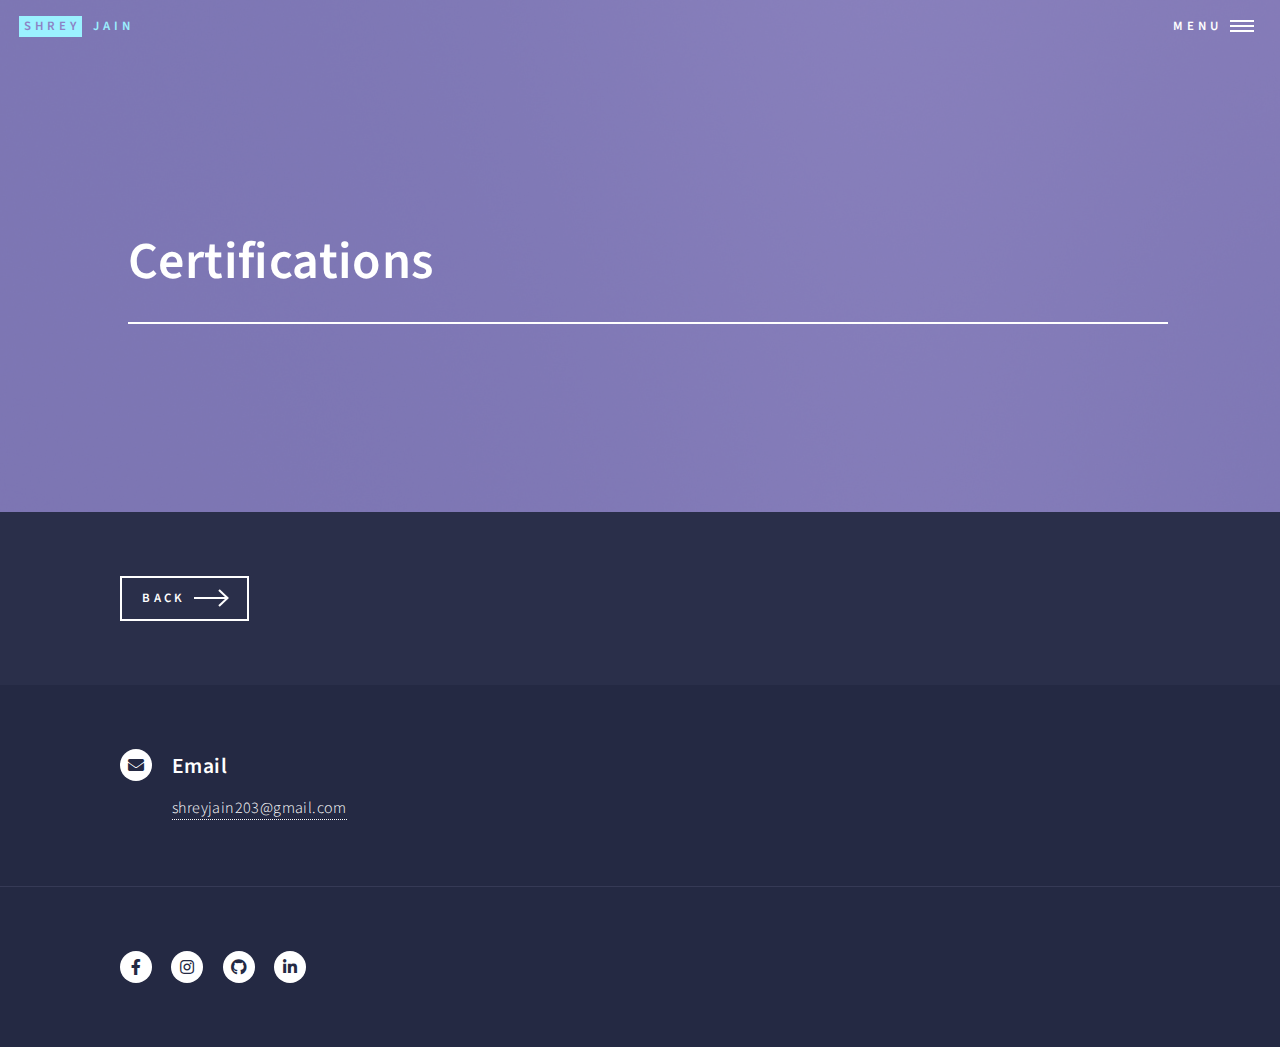
==== commit 1dea4cff: "created certification page" ====
--- a/certifications.html
+++ b/certifications.html
@@ -46,10 +46,10 @@
 							<header class="major">
 								<h1>Certifications</h1>
 							</header>
-							<div class="content">
+							<!-- <div class="content">
 								<p>Lorem ipsum dolor sit amet nullam consequat<br />
 								sed veroeros. tempus adipiscing nulla.</p>
-							</div>
+							</div> -->
 						</div>
 					</section>
 
@@ -57,17 +57,17 @@
 					<div id="main">
 
 						<!-- One -->
-							<section id="one">
+							<!-- <section id="one">
 								<div class="inner">
 									<header class="major">
 										<h2>Sed amet aliquam</h2>
 									</header>
 									<p align="justify">Nullam et orci eu lorem consequat tincidunt vivamus et sagittis magna sed nunc rhoncus condimentum sem. In efficitur ligula tate urna. Maecenas massa vel lacinia pellentesque lorem ipsum dolor. Nullam et orci eu lorem consequat tincidunt. Vivamus et sagittis libero. Nullam et orci eu lorem consequat tincidunt vivamus et sagittis magna sed nunc rhoncus condimentum sem. In efficitur ligula tate urna.</p>
 								</div>
-							</section>
+							</section> -->
 
 						<!-- Two -->
-							<section id="two" class="spotlights">
+							<!-- <section id="two" class="spotlights">
 								<section>
 									<a href="generic.html" class="image">
 										<img src="images/pic08.jpg" alt="" data-position="center center" />
@@ -116,7 +116,7 @@
 										</div>
 									</div>
 								</section>
-							</section>
+							</section> -->
 
 						<!-- Three -->
 						<section id="three">
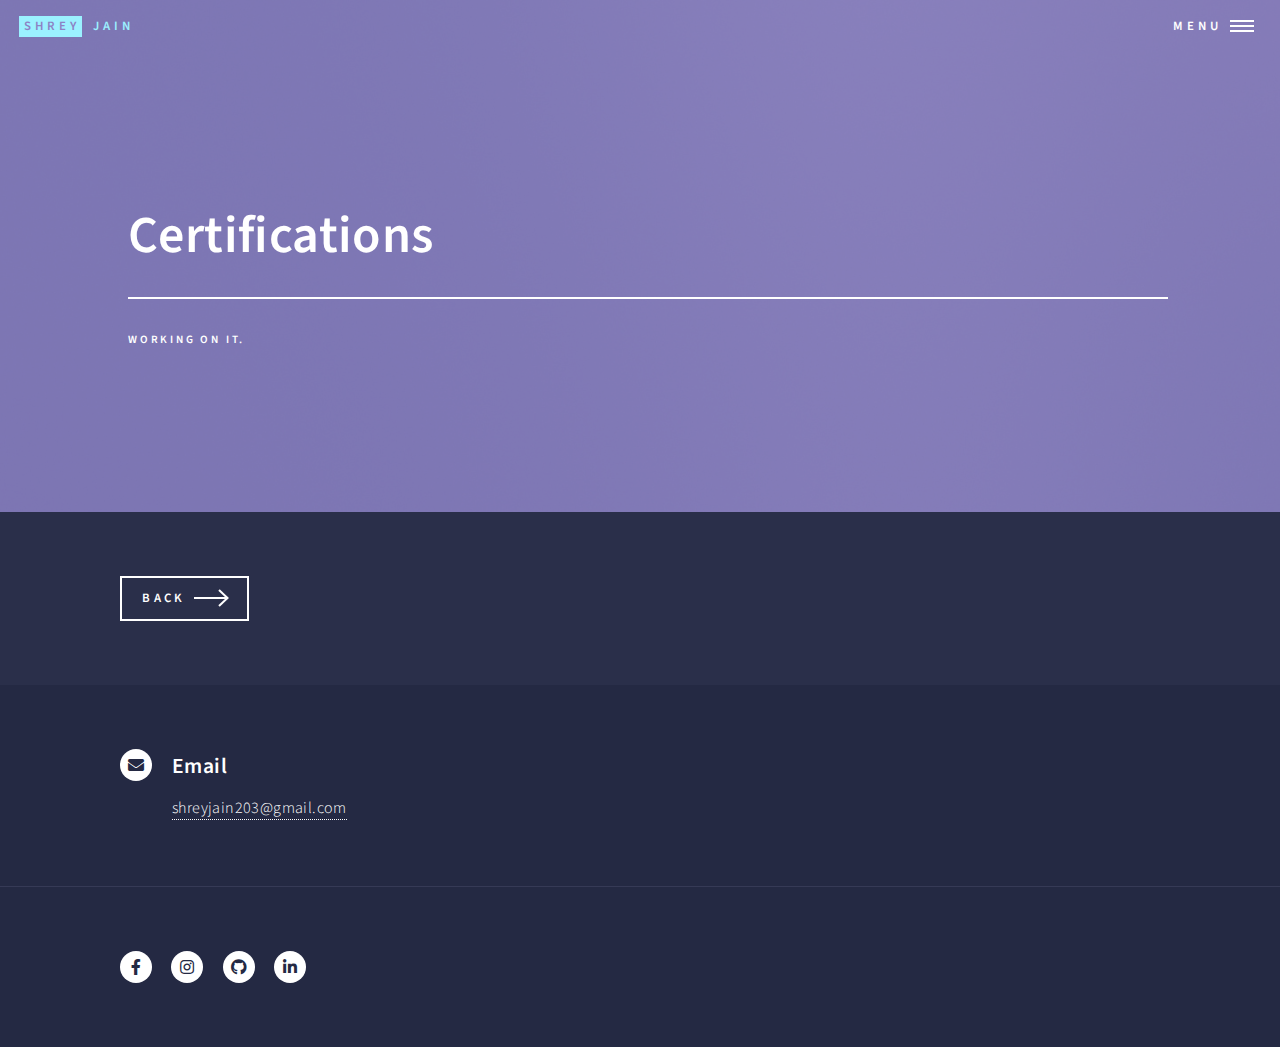
==== commit 83d11f84: "created certification page" ====
--- a/certifications.html
+++ b/certifications.html
@@ -46,10 +46,9 @@
 							<header class="major">
 								<h1>Certifications</h1>
 							</header>
-							<!-- <div class="content">
-								<p>Lorem ipsum dolor sit amet nullam consequat<br />
-								sed veroeros. tempus adipiscing nulla.</p>
-							</div> -->
+							<div class="content">
+								<p>Working on it.</p>
+							</div>
 						</div>
 					</section>
 
